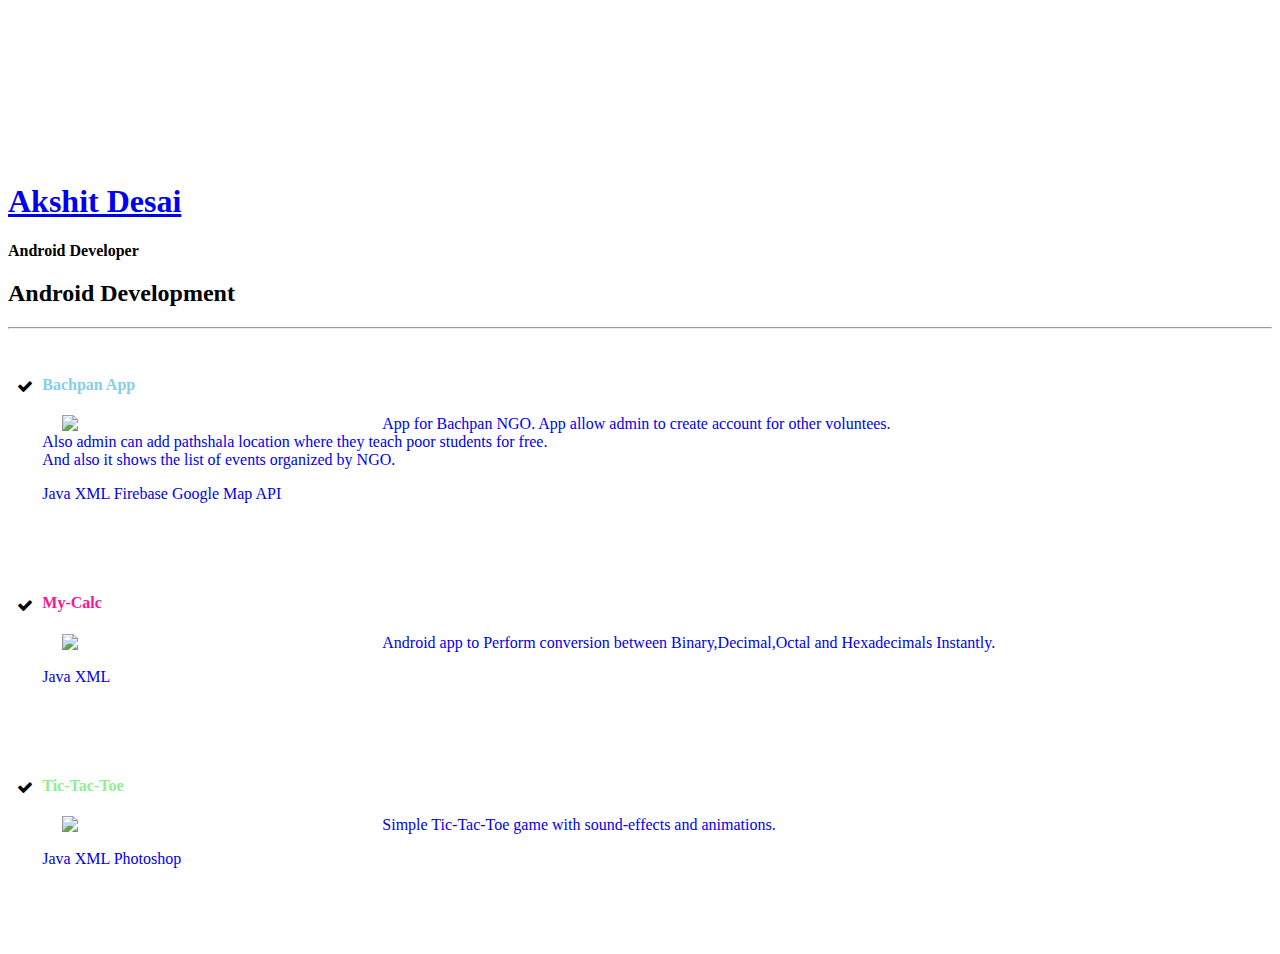
==== android.html @ 112f5870 "Fixed BUG" ====
<!DOCTYPE HTML>
<html>
   <head>
      <meta charset="utf-8">
      <meta http-equiv="X-UA-Compatible" content="IE=edge">
      <title>Akshit Desai - Android Development</title>
      <meta name="viewport" content="width=device-width, initial-scale=1">
      <meta name="description" content="Portfolio webpage of Akshit Desai" />
      <meta name="keywords" content="portfolio,website,personal website,github,projects,computer science and engineering" />
      <meta name="author" content="Akshit Desai" />
      <!--quora icon--> 
      <meta name="viewport" content="width=device-width, initial-scale=1">
      <link rel="stylesheet" href="https://cdnjs.cloudflare.com/ajax/libs/font-awesome/4.7.0/css/font-awesome.min.css">
      <!-- Place favicon.ico and apple-touch-icon.png in the root directory -->
      <link rel="shortcut icon" href="logo.png">
      <link rel="icon" type="image/png" href="kisspng-wechat-avatar-icon-line-v-word-5a715fe8a66dc6.6173848315173795606817.png">
      <link href="https://fonts.googleapis.com/css?family=Quicksand:300,400,500,700" rel="stylesheet">
      <link href="https://fonts.googleapis.com/css?family=Playfair+Display:400,400i,700" rel="stylesheet">
      <!-- Animate.css -->
      <link rel="stylesheet" href="css/animate.css">
      <!-- Icomoon Icon Fonts-->
      <link rel="stylesheet" href="css/icomoon.css">
      <!-- Bootstrap  -->
      <link rel="stylesheet" href="css/bootstrap.css">
      <!-- Flexslider  -->
      <link rel="stylesheet" href="css/flexslider.css">
      <!-- Flaticons  -->
      <link rel="stylesheet" href="fonts/flaticon/font/flaticon.css">
      <!-- Owl Carousel -->
      <link rel="stylesheet" href="css/owl.carousel.min.css">
      <link rel="stylesheet" href="css/owl.theme.default.min.css">
      <!-- Theme style  -->
      <link rel="stylesheet" href="css/style.css">
      <!-- Modernizr JS -->
      <script src="js/modernizr-2.6.2.min.js"></script>
   </head>
   <body>
       <canvas id="canvas"></canvas>
      <div id="colorlib-page">
         <div class="container-wrap">
            <a href="#" class="js-colorlib-nav-toggle colorlib-nav-toggle" data-toggle="collapse" data-target="#navbar" aria-expanded="false" aria-controls="navbar"><i></i></a> 
            <aside id="colorlib-aside" role="complementary" class="border js-fullheight">
               <div class="text-center">
                  <div class="author-img" style="background-image: url(images/IMG_AD4.jpg);"></div>
                  <h1 id="colorlib-logo"><a href="https://codestromer.github.io">Akshit Desai</a></h1>
                  <p><strong>Android Developer</strong></p>
               </div>
            </aside>
            <div id="colorlib-main">
               <section class="colorlib-about" data-section="about">
                  <div class="colorlib-narrow-content">
                     <div class="row">
                        <div class="col-md-12">
                           <div class="row row-bottom-padded-sm animate-box" data-animate-effect="fadeInLeft">
                              <div class="col-md-12">
                                 <div class="about-desc">
                                    <h2>Android Development</h2>
                                    <hr>
                                     <div class="col-md-12">
                        <article class="timeline-entry animate-box" data-animate-effect="fadeInRight">
                          <br>
                          <ul class="fa-ul mb-0">
                            <!-- <article class="timeline-entry animate-box" data-animate-effect="fadeInRight"> -->
                            <li>
                              <i class="fa-li fa fa-check"></i>
                              <div
                                onmouseover="document.querySelector('#colorlib-main > section.colorlib-skills > div > div > div:nth-child(3) > article > ul > li:nth-child(1) > div > a > div:nth-child(1)').style.backgroundColor='#78C2AD'"
                                onmouseout="document.querySelector('#colorlib-main > section.colorlib-skills > div > div > div:nth-child(3) > article > ul > li:nth-child(1) > div > a > div:nth-child(1)').style.backgroundColor=''">
                                <a href="https://github.com/codestromer/Bachpan-App" target="_blank" style="text-decoration:none;">
                                  <div>
                                    <h4 class="mb-3"><strong style="color:skyblue">Bachpan App</strong></h4>
                                  </div>
                                  <div
                                    class="resume-item d-flex flex-column flex-md-row justify-content-between mb-3">
                                    <div id="divMain">
                                      <div id='left-div' class="resume-content">
                                        <img style='float:left; margin:0 20px;' width='300px;' class='img-fluid'
                                          src='images/Bachpan.jpg'>
                                      </div>
                                      <div id='right-div' class='resume-content'>
                                        <div class="subheading mb-0">
                                          <p>
                                            App for Bachpan NGO. App allow admin to create account for other voluntees.<br>
                                            Also admin can add pathshala location where they teach poor students for free.<br>
                                            And also it shows the list of events organized by NGO.
                                          </p>
                                        </div>
                                        <div class="mb-0">
                                          <span class='badge badge-secondary'>Java</span>
                                          <span class='badge badge-secondary'>XML</span>
                                          <span class='badge badge-secondary'>Firebase</span>
                                          <span class='badge badge-secondary'>Google Map API</span>
                                        </div>
                                        <br>
                                        <iframe src="https://ghbtns.com/github-btn.html?user=codestromer&repo=Bachpan-App&type=watch&count=true&size=small&v=2" frameborder="0" scrolling="0" width="100px" height="30px"></iframe>
                                        <iframe src="https://ghbtns.com/github-btn.html?user=codestromer&repo=Bachpan-App&type=star&count=true&size=small" frameborder="0" scrolling="0" width="100px" height="30px"></iframe>
                                        <iframe src="https://ghbtns.com/github-btn.html?user=codestromer&repo=Bachpan-App&type=fork&count=true&size=small" frameborder="0" scrolling="0" width="100px" height="30px"></iframe>
                                      </div>
                                    </div>
                                  </div>
                                </a>
                              </div>
                            </li>
                            <br>


                            <li>
                              <i class="fa-li fa fa-check"></i>
                              <div
                                onmouseover="document.querySelector('#colorlib-main > section.colorlib-skills > div > div > div:nth-child(3) > article > ul > li:nth-child(1) > div > a > div:nth-child(1)').style.backgroundColor='#78C2AD'"
                                onmouseout="document.querySelector('#colorlib-main > section.colorlib-skills > div > div > div:nth-child(3) > article > ul > li:nth-child(1) > div > a > div:nth-child(1)').style.backgroundColor=''">
                                <a href="https://github.com/codestromer/MyCalc" target="_blank" style="text-decoration:none;">
                                  <div>
                                    <h4 class="mb-3"><strong style="color:deeppink">My-Calc</strong></h4>
                                  </div>
                                  <div
                                    class="resume-item d-flex flex-column flex-md-row justify-content-between mb-3">
                                    <div id="divMain">
                                      <div id='left-div' class="resume-content">
                                        <img style='float:left; margin:0 20px;' width='300px;' class='img-fluid'
                                          src='images/MyCalc.png'>
                                      </div>
                                      <div id='right-div' class='resume-content'>
                                        <div class="subheading mb-0">
                                          <p>
                                            Android app to Perform conversion between Binary,Decimal,Octal and Hexadecimals Instantly.
                                          </p>
                                        </div>
                                        <div class="mb-0">
                                          <span class='badge badge-secondary'>Java</span>
                                          <span class='badge badge-secondary'>XML</span>
                                        </div>
                                        <br>
                                        <iframe src="https://ghbtns.com/github-btn.html?user=codestromer&repo=MyCalc&type=watch&count=true&size=small&v=2" frameborder="0" scrolling="0" width="100px" height="30px"></iframe>
                                        <iframe src="https://ghbtns.com/github-btn.html?user=codestromer&repo=MyCalc&type=star&count=true&size=small" frameborder="0" scrolling="0" width="100px" height="30px"></iframe>
                                        <iframe src="https://ghbtns.com/github-btn.html?user=codestromer&repo=MyCalc&type=fork&count=true&size=small" frameborder="0" scrolling="0" width="100px" height="30px"></iframe>
                                      </div>
                                    </div>
                                  </div>
                                </a>
                              </div>
                            </li>
                            <br>

                            <!-- </article>
                              <article class="timeline-entry animate-box" data-animate-effect="fadeInRight"> -->
                            <li>
                              <i class="fa-li fa fa-check"></i>
                              <div
                                onmouseover="document.querySelector('#colorlib-main > section.colorlib-skills > div > div > div:nth-child(3) > article > ul > li:nth-child(3) > div > a > div:nth-child(1)').style.backgroundColor='#78C2AD'"
                                onmouseout="document.querySelector('#colorlib-main > section.colorlib-skills > div > div > div:nth-child(3) > article > ul > li:nth-child(3) > div > a > div:nth-child(1)').style.backgroundColor=''">
                                <a href="https://github.com/codestromer/Tic-Tac-Toe" target="_blank" style="text-decoration:none;">
                                  <div>
                                    <h4 class="mb-3"><strong style="color:lightgreen">Tic-Tac-Toe</strong></h4>
                                  </div>
                                  <div
                                    class="resume-item d-flex flex-column flex-md-row justify-content-between mb-3">
                                    <div id="divMain">
                                      <div id='left-div' class="resume-content">
                                        <img style='float:left; margin:0 20px;' width='300px;' class='img-fluid'
                                          src='images/ttt.jpg'>
                                      </div>
                                      <div id='right-div' class='resume-content'>
                                        <div class="subheading mb-0">
                                          <p>Simple Tic-Tac-Toe game with sound-effects and animations.</p>
                                        </div>
                                        <div class="mb-0">
                                          <span class='badge badge-secondary'>Java</span>
                                          <span class='badge badge-secondary'>XML</span>
                                          <span class='badge badge-secondary'>Photoshop</span>
                                        </div>
                                        <br>
                                        <iframe src="https://ghbtns.com/github-btn.html?user=codestromer&repo=Tic-Tac-Toe&type=watch&count=true&size=small&v=2" frameborder="0" scrolling="0" width="100px" height="30px"></iframe>
                                        <iframe src="https://ghbtns.com/github-btn.html?user=codestromer&repo=Tic-Tac-Toe&type=star&count=true&size=small" frameborder="0" scrolling="0" width="100px" height="30px"></iframe>
                                        <iframe src="https://ghbtns.com/github-btn.html?user=codestromer&repo=Tic-Tac-Toe&type=fork&count=true&size=small" frameborder="0" scrolling="0" width="100px" height="30px"></iframe>
                                      </div>
                                    </div>
                                  </div>
                                </a>
                              </div>
                            </li>
                            <br>
                          </ul>
                        </article>
                      </div>
                                 </div>
                              </div>
                           </div>
                        </div>
                     </div>
                  </div>
               </section>
            </div>
            <!-- jQuery -->
            <script src="js/jquery.min.js"></script>
            <!-- jQuery Easing -->
            <script src="js/jquery.easing.1.3.js"></script>
            <!-- Bootstrap -->
            <script src="js/bootstrap.min.js"></script>
            <!-- Waypoints -->
            <script src="js/jquery.waypoints.min.js"></script>
            <!-- Flexslider -->
            <script src="js/jquery.flexslider-min.js"></script>
            <!-- Owl carousel -->
            <script src="js/owl.carousel.min.js"></script>
            <!-- Counters -->
            <script src="js/jquery.countTo.js"></script>
            <!-- MAIN JS -->
            <script src="js/main.js"></script>
             <!--canvas js-->
           <script src="js/canvas.js"></script>
         </div>
      </div>
   </body>
</html>
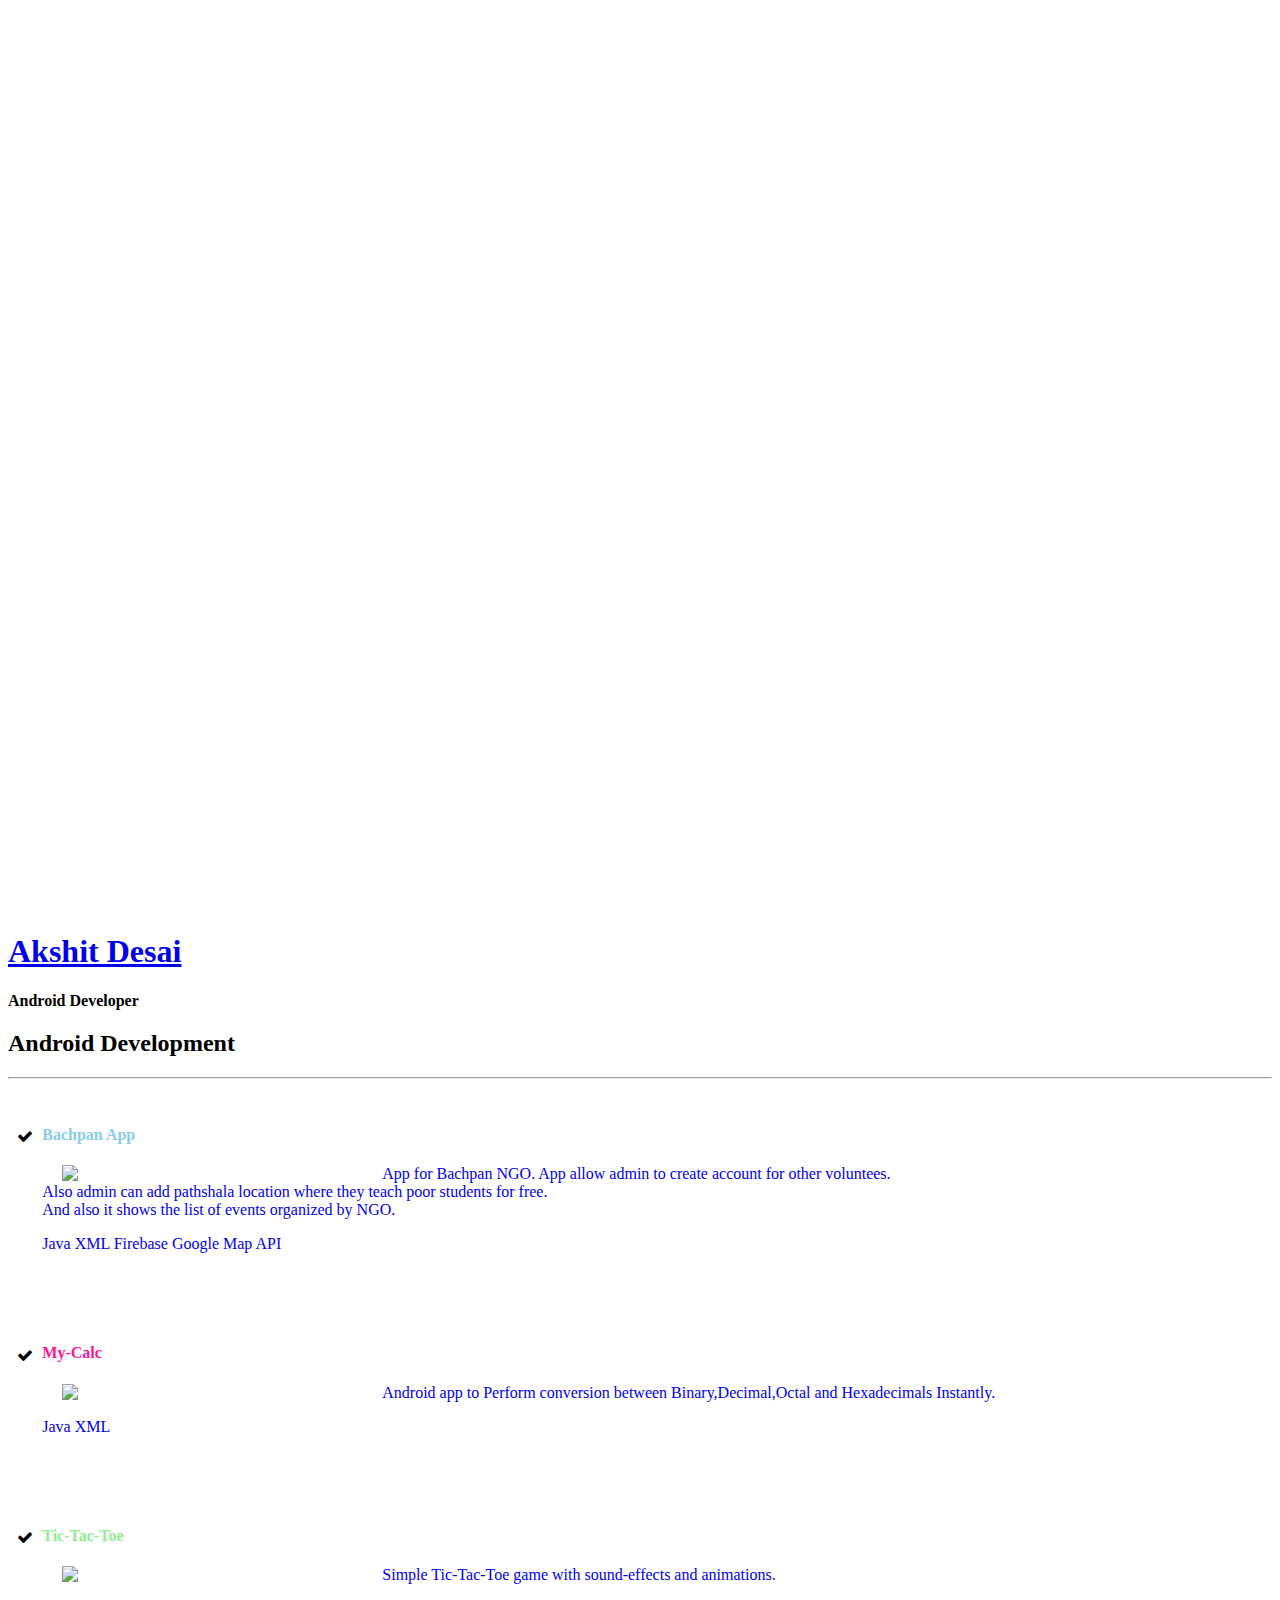
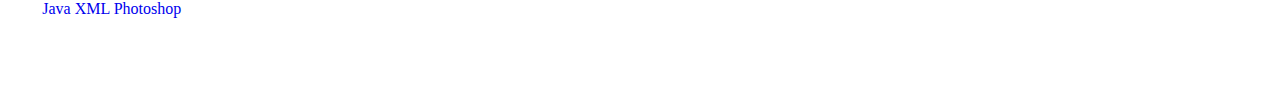
==== commit 3782f609: "Corrected Spells and added IMG" ====
--- a/android.html
+++ b/android.html
@@ -41,7 +41,7 @@
             <a href="#" class="js-colorlib-nav-toggle colorlib-nav-toggle" data-toggle="collapse" data-target="#navbar" aria-expanded="false" aria-controls="navbar"><i></i></a> 
             <aside id="colorlib-aside" role="complementary" class="border js-fullheight">
                <div class="text-center">
-                  <div class="author-img" style="background-image: url(images/IMG_AD4.jpg);"></div>
+                  <div class="author-img" style="background-image: url(images/IMG_AD.jpeg);"></div>
                   <h1 id="colorlib-logo"><a href="https://codestromer.github.io">Akshit Desai</a></h1>
                   <p><strong>Android Developer</strong></p>
                </div>
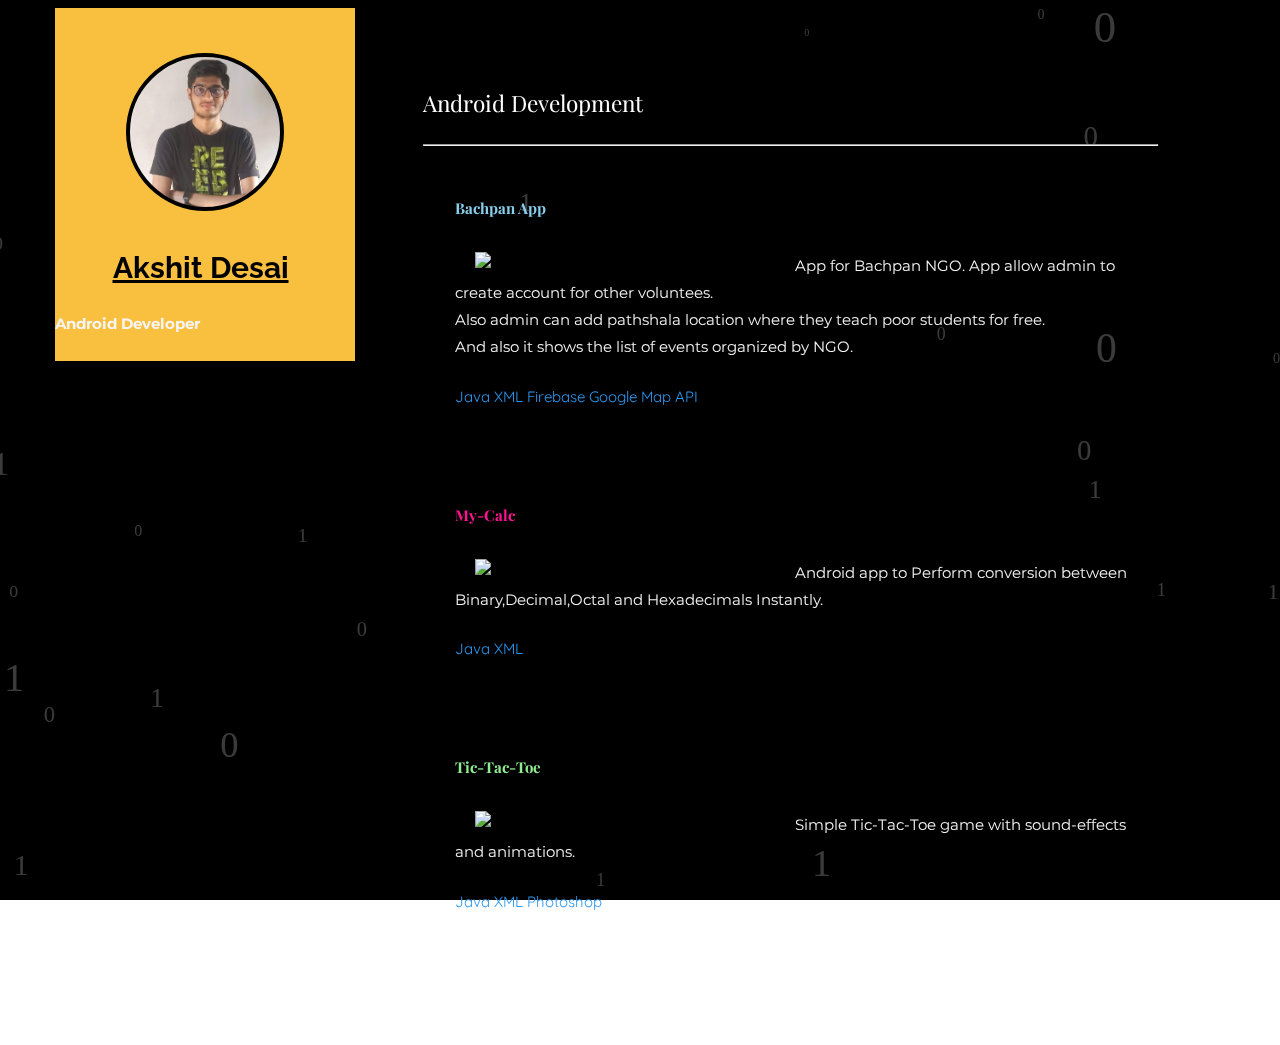
==== commit b2e96cb2: "[ADD|IMP] added and improved data" ====
--- a/android.html
+++ b/android.html
@@ -16,6 +16,8 @@
       <link rel="icon" type="image/png" href="kisspng-wechat-avatar-icon-line-v-word-5a715fe8a66dc6.6173848315173795606817.png">
       <link href="https://fonts.googleapis.com/css?family=Quicksand:300,400,500,700" rel="stylesheet">
       <link href="https://fonts.googleapis.com/css?family=Playfair+Display:400,400i,700" rel="stylesheet">
+      <link href="https://fonts.googleapis.com/css?family=Montserrat|Open+Sans|Raleway&display=swap" rel="stylesheet">
+      <link href="https://fonts.googleapis.com/css?family=Montserrat&display=swap" rel="stylesheet">
       <!-- Animate.css -->
       <link rel="stylesheet" href="css/animate.css">
       <!-- Icomoon Icon Fonts-->
@@ -41,7 +43,7 @@
             <a href="#" class="js-colorlib-nav-toggle colorlib-nav-toggle" data-toggle="collapse" data-target="#navbar" aria-expanded="false" aria-controls="navbar"><i></i></a> 
             <aside id="colorlib-aside" role="complementary" class="border js-fullheight">
                <div class="text-center">
-                  <div class="author-img" style="background-image: url(images/IMG_AD.jpeg);"></div>
+                  <div class="author-img" style="background-image: url(images/IMG_AD2.jpg);"></div>
                   <h1 id="colorlib-logo"><a href="https://codestromer.github.io">Akshit Desai</a></h1>
                   <p><strong>Android Developer</strong></p>
                </div>
--- a/css/style.css
+++ b/css/style.css
@@ -0,0 +1,1621 @@
+@font-face {
+  font-family: 'icomoon';
+  src: url("../fonts/icomoon/icomoon.eot?srf3rx");
+  src: url("../fonts/icomoon/icomoon.eot?srf3rx#iefix") format("embedded-opentype"), url("../fonts/icomoon/icomoon.ttf?srf3rx") format("truetype"), url("../fonts/icomoon/icomoon.woff?srf3rx") format("woff"), url("../fonts/icomoon/icomoon.svg?srf3rx#icomoon") format("svg");
+  font-weight: normal;
+  font-style: normal; }
+
+/* =======================================================
+*
+* 	Template Style 
+*	Edit this section
+*
+* ======================================================= */
+body {
+  font-family: "Quicksand", Arial, sans-serif;
+  font-weight: 400;
+  font-size: 15px;
+  line-height: 1.8;
+  color: rgba(0, 0, 0, 0.7); }
+  @media screen and (max-width: 992px) {
+    body {
+      font-size: 16px; } 
+      h2{
+          text-align: center;
+      }
+canvas {
+  background: #000;
+  position: fixed;
+  top: 0;
+  left: 0;
+}}
+canvas {
+  background: #000;
+  position: fixed;
+  top: 0;
+  left: 0;
+}
+
+a {
+  color: #2c98f0;
+  -webkit-transition: 0.5s;
+  -o-transition: 0.5s;
+  transition: 0.5s; }
+  a:hover, a:active, a:focus {
+    color: #2c98f0;
+    outline: none;
+    text-decoration: none !important; }
+
+p {
+  margin-bottom: 1.5em;
+    color: whitesmoke;
+    font-family: 'Montserrat', sans-serif;
+}
+x{
+    margin-bottom: 1.5em;
+    background-color:darkkhaki;
+    color: black;
+    backface-visibility: visible;
+}
+
+h1, h4, h5, h6 {
+  color: #fff;
+  font-family: "Playfair Display", Georgia, serif;
+  font-weight: 400;
+  margin: 0 0 30px 0; }
+
+h2{
+    color: #fff;
+  font-family: "Playfair Display", Georgia, serif;
+  font-weight: 200;
+  margin: 0 0 20px 0;
+}
+h3{
+    color: #fff;
+  font-family: "Playfair Display", Georgia, serif;
+  font-weight: 200;
+  margin: 0 0 30px 0;
+}
+
+figure {
+  margin-bottom: 2.5em;
+  float: left;
+  width: 100%; }
+  figure figcaption {
+    font-size: 16px;
+    width: 80%;
+    margin: 20px auto 0px auto;
+    color: #b3b3b3;
+    font-style: italic;
+    font-family: "Quicksand", Arial, sans-serif; }
+    @media screen and (max-width: 480px) {
+      figure figcaption {
+        width: 100%; } }
+
+::-webkit-selection {
+  color: #fff;
+  background: #2c98f0; }
+
+::-moz-selection {
+  color: #fff;
+  background: #2c98f0; }
+
+::selection {
+  color: #fff;
+  background: #2c98f0; }
+
+#colorlib-page {
+  width: 100%;
+  overflow: hidden;
+  position: relative; }
+
+#colorlib-aside {
+  padding-top: 3em;
+  padding-bottom: 1px;
+  float:left;
+  width: 300px;
+  position: fixed;
+  z-index: 1001;
+    background-color: #f9bf3f;
+  -webkit-transition: 0.5s;
+  -o-transition: 0.5s;
+  transition: 0.5s; }
+  @media screen and (max-width: 768px) {
+    #colorlib-aside {
+      width: 300px;
+      -moz-transform: translateX(-300px);
+      -webkit-transform: translateX(-300px);
+      -ms-transform: translateX(-300px);
+      -o-transform: translateX(-300px);
+      transform: translateX(-300px);
+      padding-top: 4em;
+	  background-color: #f9bf3f;
+        height: auto;
+      } }
+  #colorlib-aside .author-img {
+    width: 150px;
+    height: 150px;
+    margin: 0 auto;
+    margin-bottom: 30px;
+    -webkit-border-radius: 50%;
+    -moz-border-radius: 50%;
+    -ms-border-radius: 50%;
+    border-radius: 50%;
+    border: 4px solid black;}
+#colorlib-aside h1{
+    color: #000;
+  font-family: 'Raleway', sans-serif;
+}
+  #colorlib-aside .position {
+    display: block;
+    margin-bottom: 2em;
+    font-size: 12px;
+    text-transform: uppercase; }
+  #colorlib-aside #colorlib-logo {
+    text-align: right;
+    font-weight: 700;
+    font-size: 30px;
+    margin-bottom: .5em;
+    display: block;
+    width: 100%; }
+    #colorlib-aside #colorlib-logo a {
+      display: block;
+      text-align: center;
+      color: #000;
+      padding-right: .3em;}
+  #colorlib-aside #colorlib-main-menu {
+    display: block;
+    width: 100%; }
+    #colorlib-aside #colorlib-main-menu .collapse {
+      display: block !important; }
+    #colorlib-aside #colorlib-main-menu ul {
+      text-align: center;
+      margin: 0;
+      padding: 0; }
+      @media screen and (max-width: 768px) {
+        #colorlib-aside #colorlib-main-menu ul {
+          margin: 0 0 2em 0; } }
+      #colorlib-aside #colorlib-main-menu ul li {
+        margin: 0 0 10px 0;
+        padding: 0;
+        list-style: none;
+        font-size: 12px;
+        font-weight: 500;
+        text-transform: uppercase;
+        letter-spacing: 1px; }
+        #colorlib-aside #colorlib-main-menu ul li a {
+          color: rgba(0, 0, 0, 0.7);
+          text-decoration: none;
+          position: relative;
+          padding: 10px 0;
+          font-family: "Quicksand", Arial, sans-serif;
+          -webkit-transition: 0.3s;
+          -o-transition: 0.3s;
+          transition: 0.3s; }
+          #colorlib-aside #colorlib-main-menu ul li a:after {
+            content: "";
+            position: absolute;
+            height: 1px;
+            bottom: 7px;
+            left: 0;
+            right: 0;
+            background-color: #2c98f0;
+            visibility: hidden;
+            -webkit-transform: scaleX(0);
+            -moz-transform: scaleX(0);
+            -ms-transform: scaleX(0);
+            -o-transform: scaleX(0);
+            transform: scaleX(0);
+            -webkit-transition: all 0.3s cubic-bezier(0.175, 0.885, 0.32, 1.275);
+            -moz-transition: all 0.3s cubic-bezier(0.175, 0.885, 0.32, 1.275);
+            -ms-transition: all 0.3s cubic-bezier(0.175, 0.885, 0.32, 1.275);
+            -o-transition: all 0.3s cubic-bezier(0.175, 0.885, 0.32, 1.275);
+            transition: all 0.3s cubic-bezier(0.175, 0.885, 0.32, 1.275); }
+          #colorlib-aside #colorlib-main-menu ul li a:hover {
+            text-decoration: none;
+            color: black; }
+            #colorlib-aside #colorlib-main-menu ul li a:hover:after {
+              visibility: visible;
+              -webkit-transform: scaleX(1);
+              -moz-transform: scaleX(1);
+              -ms-transform: scaleX(1);
+              -o-transform: scaleX(1);
+              transform: scaleX(1); }
+        #colorlib-aside #colorlib-main-menu ul li.active a {
+          color: #2c98f0; }
+          #colorlib-aside #colorlib-main-menu ul li.active a:after {
+            visibility: visible;
+            -webkit-transform: scaleX(1);
+            -moz-transform: scaleX(1);
+            -ms-transform: scaleX(1);
+            -o-transform: scaleX(1);
+            transform: scaleX(1); }
+  #colorlib-aside .colorlib-footer {
+    font-size: 20px;
+    text-align: center;
+    font-weight: 400;
+    color: rgba(0, 0, 0, 0.5);
+    padding: 0 20px;
+    width: 100%;}
+    @media screen and (max-width: 768px) {
+      #colorlib-aside .colorlib-footer {
+        position: fixed;
+        height: auto;} }
+    #colorlib-aside .colorlib-footer span {
+      display: block;}
+    #colorlib-aside .colorlib-footer ul {
+      padding: 0 20px;
+      margin: 0 0 10px 0; }
+      #colorlib-aside .colorlib-footer ul li {
+        padding: 0 20px;
+        margin: 0 0 10px 0;
+        display: inline;
+        list-style: none; }
+#colorlib-aside .colorlib-footer h3 {
+    font-family:inherit;
+          padding: 4px; }
+#colorlib-aside .colorlib-footer h3 a
+{
+    color: #FF722C;
+    font-size: 18px;
+}
+#rcorners2 {
+    border-radius: 15px;
+  background: black;
+  padding: 20px; 
+  width: 50%;
+  height: 40px; 
+}
+        #colorlib-aside .colorlib-footer ul li a {
+          color: rgba(255, 255, 255, 0.3);
+          padding: 4px; }
+          #colorlib-aside .colorlib-footer ul li a:hover, #colorlib-aside .colorlib-footer ul li a:active, #colorlib-aside .colorlib-footer ul li a:focus {
+            text-decoration: none;
+            outline: none;
+            color: black; }
+
+.container-wrap {
+  max-width: 1170px;
+  margin: 0 auto; }
+
+#colorlib-main {
+  width: calc(100% - 300px);
+  float: right;
+  -webkit-transition: 0.5s;
+  -o-transition: 0.5s;
+  transition: 0.5s; }
+  @media screen and (max-width: 768px) {
+    #colorlib-main {
+      width: 100%;
+      padding: 0 1em; } }
+
+#colorlib-hero {
+  min-height: 500px;
+  background: #fff url(../images/loader.gif) no-repeat center center;
+  width: 100%;
+  float: left;
+  margin-bottom: 10em;
+  clear: both; }
+  #colorlib-hero .flexslider {
+    border: none;
+    z-index: 1;
+    margin-bottom: 0; }
+    #colorlib-hero .flexslider .slides {
+      position: relative;
+      overflow: visible; }
+      #colorlib-hero .flexslider .slides li {
+        background-repeat: no-repeat;
+        background-size: cover;
+        background-position: bottom center;
+        min-height: 400px;
+        position: relative; }
+    #colorlib-hero .flexslider .flex-control-nav {
+      bottom: 20px;
+      z-index: 1000;
+      left: 20px;
+      float: left;
+      width: auto; }
+      @media screen and (max-width: 768px) {
+        #colorlib-hero .flexslider .flex-control-nav {
+          right: 20px;
+          top: 100px; } }
+      #colorlib-hero .flexslider .flex-control-nav li {
+        display: block;
+        margin-bottom: 10px; }
+        #colorlib-hero .flexslider .flex-control-nav li a {
+          background: rgba(0, 0, 0, 0.5);
+          -webkit-box-shadow: none;
+          box-shadow: none;
+          width: 12px;
+          height: 12px;
+          cursor: pointer; }
+          #colorlib-hero .flexslider .flex-control-nav li a.flex-active {
+            cursor: pointer;
+            background: transparent;
+            border: 2px solid #2c98f0; }
+    #colorlib-hero .flexslider .flex-direction-nav {
+      display: none; }
+    #colorlib-hero .flexslider .slider-text {
+      display: table;
+      opacity: 0;
+      min-height: 500px;
+      z-index: 9; }
+      #colorlib-hero .flexslider .slider-text > .slider-text-inner {
+        display: table-cell;
+        vertical-align: middle;
+        min-height: 700px;
+        padding: 2.5em;
+        position: relative; }
+        @media screen and (max-width: 768px) {
+          #colorlib-hero .flexslider .slider-text > .slider-text-inner {
+            text-align: center; } }
+        #colorlib-hero .flexslider .slider-text > .slider-text-inner h1, #colorlib-hero .flexslider .slider-text > .slider-text-inner h2 {
+          margin: 0;
+          padding: 0;
+          color: black;
+          font-family: "Playfair Display", Georgia, serif; }
+        #colorlib-hero .flexslider .slider-text > .slider-text-inner h1 {
+          margin-bottom: 20px;
+          font-size: 60px;
+          line-height: 1.3;
+          font-weight: 700; }
+          @media screen and (max-width: 768px) {
+            #colorlib-hero .flexslider .slider-text > .slider-text-inner h1 {
+              font-size: 28px; } }
+        #colorlib-hero .flexslider .slider-text > .slider-text-inner h2 {
+          font-size: 10px;
+          line-height: 1.5;
+          margin-bottom: 30px;
+          font-weight: 300;
+          font-family: "Quicksand", Arial, sans-serif; }
+          #colorlib-hero .flexslider .slider-text > .slider-text-inner h2 a {
+            color: rgba(44, 152, 240, 0.8);
+            border-bottom: 1px solid rgba(44, 152, 240, 0.7); }
+        #colorlib-hero .flexslider .slider-text > .slider-text-inner .heading-section {
+          font-size: 50px; }
+          @media screen and (max-width: 768px) {
+            #colorlib-hero .flexslider .slider-text > .slider-text-inner .heading-section {
+              font-size: 30px; } }
+        #colorlib-hero .flexslider .slider-text > .slider-text-inner s
+.colorlib-lead {
+          font-size: 20px;
+          color: #fff; }
+        #colorlib-hero .flexslider .slider-text > .slider-text-inner p {
+          margin-bottom: 0; }
+        #colorlib-hero .flexslider .slider-text > .slider-text-inner .btn {
+          font-size: 12px;
+          text-transform: uppercase;
+          letter-spacing: 2px;
+          color: #000;
+          padding: 10px 15px !important;
+          border: none;
+          font-weight: 400; }
+          #colorlib-hero .flexslider .slider-text > .slider-text-inner .btn.btn-learn {
+            color: #000;
+            border: 1px solid #000;
+            background: transparent !important; }
+            #colorlib-hero .flexslider .slider-text > .slider-text-inner .btn.btn-learn:hover {
+              background: transparent !important;
+              border: 1px solid #000 !important; }
+          @media screen and (max-width: 768px) {
+            #colorlib-hero .flexslider .slider-text > .slider-text-inner .btn {
+              width: 100%; } }
+
+body.offcanvas {
+  overflow-x: hidden; }
+  body.offcanvas #colorlib-aside {
+    -moz-transform: translateX(0);
+    -webkit-transform: translateX(0);
+    -ms-transform: translateX(0);
+    -o-transform: translateX(0);
+    transform: translateX(0);
+    width: 300px;
+    background-color: #f9bf3f;
+    z-index: 999;
+    position: fixed; }
+  body.offcanvas #colorlib-main, body.offcanvas .colorlib-nav-toggle {
+    top: 0;
+    -moz-transform: translateX(300px);
+    -webkit-transform: translateX(300px);
+    -ms-transform: translateX(300px);
+    -o-transform: translateX(300px);
+    transform: translateX(300px); }
+
+.colorlib-narrow-content {
+  padding: 0 4.5em; }
+  @media screen and (max-width: 878px) {
+    .colorlib-narrow-content {
+        width: 100%;
+      padding: 0 1em; } }
+
+.no-gutters {
+  margin: 0;
+  padding: 0; }
+
+.colorlib-experience,
+.colorlib-skills,
+.colorlib-education,
+.colorlib-blog,
+.colorlib-work,
+.colorlib-about,
+.colorlib-installation,
+.colorlib-services,
+.colorlib-footer,
+.colorlib-contact{
+  padding-top: 5em;
+  padding-bottom: 0em;
+  clear: both;
+  width: 100%;
+  display: block; }
+  @media screen and (max-width: 768px) {
+    .colorlib-experience,
+    .colorlib-skills,
+    .colorlib-education,
+    .colorlib-blog,
+    .colorlib-work,
+    .colorlib-about,
+    .colorlib-installation,
+    .colorlib-services,
+      .colorlib-contact{
+      padding-top: 2em;
+      padding-bottom: 0em; } }
+
+
+#colorlib-footer2 {
+    background: black;
+    width: 100%;
+    padding-bottom: 3em;
+    padding-top: 2em;
+    padding-right: 2em;
+    
+}
+#colorlib-footer2 .h2{
+    color: red;
+    text-align: center;
+}
+
+.author-img {
+  background-size: cover;
+  background-position: center center;
+  background-repeat: no-repeat;
+  position: relative; }
+
+.colorlib-heading {
+  font-size: 18px;
+  margin-bottom: 2em;
+  font-weight: 700;
+  text-transform: uppercase;
+  letter-spacing: 5px;
+  line-height: 1.8;
+  position: relative; }
+  .colorlib-heading span {
+    display: block; }
+  @media screen and (max-width: 768px) {
+    .colorlib-heading {
+      margin-bottom: 2em; } }
+
+.heading-meta {
+  margin-bottom: 15px;
+  display: block;
+  font-size: 10px;
+  text-transform: uppercase;
+  color: #999999;
+  font-weight: 500;
+  letter-spacing: 5px; }
+
+.about-img {
+  width: 100%;
+  height: 600px;
+  margin-bottom: 10px;
+margin-left: 10px;}
+
+.about-desc h3 {
+  font-size: 18px;
+  text-transform: uppercase;
+  letter-spacing: 5px;
+  font-weight: 500; }
+
+.about-desc h1 {
+  font-size: 38px;
+  font-weight: 400;
+font-family: "Montserrat", Georgia, serif;}
+
+.hire {
+  padding: 2em;
+  background: #f9bf3f; }
+  .hire h2 {
+    line-height: 1.5; }
+  .hire .btn-hire {
+    color: #000;
+    text-transform: uppercase;
+    letter-spacing: 1px;
+    bordeR: 1px solid #000;
+    padding: 2px 10px; }
+
+.fancy-collapse-panel .panel-default > .panel-heading {
+  padding: 0; }
+
+<!-----projectcss------------>
+#projects {
+  padding: 50px 15px;
+  border-bottom: 1px solid #dcd9d9;
+  text-align: center
+}
+
+#projects h2 {
+  color: #374054;
+  margin-bottom: 50px
+}
+
+.project {
+  position: relative;
+  max-width: 900px;
+  margin: 0 auto 30px auto;
+  overflow: hidden;
+  background: #fff;
+  border-radius: 4px
+}
+
+.project-image {
+  float: left
+}
+
+.project-info {
+  position: absolute;
+  top: 50%;
+  transform: translateY(-50%);
+  margin-left: 300px;
+  padding: 15px
+}
+
+.project-info h3 {
+  font-size: 1.5em;
+  font-weight: 300;
+  color: #374054;
+  margin: 0 0 15px 0
+}
+
+.project-info p {
+  color: #74808a;
+  margin: 0 0 15px 0;
+  font-size: 0.9em
+}
+
+.no-image .project-info {
+  position: relative;
+  margin: 0;
+  padding: 30px 15px;
+  transform: none
+}
+
+#more-projects {
+  display: none
+}
+
+
+.panel-heading a {
+  padding: 20px 25px;
+  display: block;
+  width: 100%;
+  font-weight: 500;
+  font-size: 14px;
+  letter-spacing: 1px;
+  text-transform: uppercase;
+  font-family: "Quicksand", Arial, sans-serif;
+  background-color: #2c98f0;
+  color: #fff;
+  position: relative;
+  -webkit-box-shadow: none !important;
+  -moz-box-shadow: none !important;
+  -ms-box-shadow: none !important;
+  -o-box-shadow: none !important;
+  box-shadow: none !important; }
+
+.panel {
+  -webkit-box-shadow: none !important;
+  -moz-box-shadow: none !important;
+  -ms-box-shadow: none !important;
+  -o-box-shadow: none !important;
+  box-shadow: none !important;
+  border: none; }
+
+.panel-heading a:after {
+  font-family: "icomoon";
+  content: "\e115";
+  position: absolute;
+  right: 20px;
+  font-size: 14px;
+  font-weight: 400;
+  top: 50%;
+  line-height: 1;
+  margin-top: -7px; }
+
+.panel-heading a.collapsed:after {
+  content: "\e114"; }
+
+.panel-heading a.collapsed {
+  background: #f2f3f7;
+  border: 1px solid #e6e6e6 !important;
+  color: #333333; }
+
+.panel-body {
+  padding: 1.5em;
+  margin-top: 5px;
+  border: 1px solid #e6e6e6 !important; }
+
+.timeline-centered {
+  position: relative;
+  margin-bottom: 30px; }
+
+.timeline-centered:before, .timeline-centered:after {
+  content: " ";
+  display: table; }
+
+.timeline-centered:after {
+  clear: both; }
+
+.timeline-centered:before, .timeline-centered:after {
+  content: " ";
+  display: table; }
+
+.timeline-centered:after {
+  clear: both; }
+
+.timeline-centered:before {
+  content: '';
+  position: absolute;
+  display: block;
+  width: 4px;
+  background: #f9bf3f;
+  top: 20px;
+  bottom: 20px;
+  margin-left: 29px; }
+
+.timeline-centered .timeline-entry {
+  position: relative;
+  margin-top: 5px;
+  margin-left: 30px;
+  margin-bottom: 10px;
+  clear: both; }
+
+.timeline-centered .timeline-entry .timeline-entry-inner {
+  position: relative;
+  margin-left: -20px; }
+
+.timeline-centered .timeline-entry .timeline-entry-inner .timeline-icon {
+  display: block;
+  width: 40px;
+  height: 40px;
+  background: #2c98f0;
+  -webkit-border-radius: 50%;
+  -moz-border-radius: 50%;
+  -ms-border-radius: 50%;
+  border-radius: 50%;
+  text-align: center;
+  -moz-box-shadow: 0 0 0 5px #f2f3f7;
+  -webkit-box-shadow: 0 0 0 5px #f2f3f7;
+  box-shadow: 0 0 0 5px #f2f3f7;
+  line-height: 37px;
+  float: left; }
+  .timeline-centered .timeline-entry .timeline-entry-inner .timeline-icon i {
+    color: #fff; }
+  .timeline-centered .timeline-entry .timeline-entry-inner .timeline-icon.color-2 {
+    background: #ec5453; }
+  .timeline-centered .timeline-entry .timeline-entry-inner .timeline-icon.color-3 {
+    background: #f9bf3f; }
+  .timeline-centered .timeline-entry .timeline-entry-inner .timeline-icon.color-4 {
+    background: #a84cb8; }
+  .timeline-centered .timeline-entry .timeline-entry-inner .timeline-icon.color-5 {
+    background: #2fa499; }
+  .timeline-centered .timeline-entry .timeline-entry-inner .timeline-icon.color-6 {
+    background: #ffdd00; }
+  .timeline-centered .timeline-entry .timeline-entry-inner .timeline-icon.color-7 {
+    background: #3c3c3c; }
+  .timeline-centered .timeline-entry .timeline-entry-inner .timeline-icon.color-8 {
+    background: #fbf304; }
+  .timeline-centered .timeline-entry .timeline-entry-inner .timeline-icon.color-none {
+    background: #fff;
+    width: 20px;
+    height: 20px;
+    margin-left: 10px; }
+
+.timeline-centered .timeline-entry .timeline-entry-inner .timeline-label {
+  position: relative;
+  background: #f9bf3f;
+  padding: 1.5em;
+  margin-left: 60px;
+  -webkit-background-clip: padding-box;
+  -moz-background-clip: padding;
+  background-clip: padding-box; }
+
+.timeline-centered .timeline-entry .timeline-entry-inner .timeline-label:after {
+  content: '';
+  display: block;
+  position: absolute;
+  width: 0;
+  height: 0;
+  border-style: solid;
+  border-width: 9px 9px 9px 0;
+  border-color: transparent #f2f3f7 transparent transparent;
+  left: 0;
+  top: 10px;
+  margin-left: -9px; }
+
+.timeline-centered .timeline-entry .timeline-entry-inner .timeline-label p + p {
+  margin-top: 15px; }
+
+.timeline-centered .timeline-entry .timeline-entry-inner .timeline-label h2 {
+  font-size: 20px;
+  font-family: "Quicksand", Arial, sans-serif;
+  font-weight: 600; }
+
+.timeline-centered .timeline-entry .timeline-entry-inner .timeline-label h2 a {
+  color: #000; }
+
+.timeline-centered .timeline-entry .timeline-entry-inner .timeline-label p {
+  color: #656565; }
+
+.timeline-centered .timeline-entry .timeline-entry-inner .timeline-label h2 span {
+  -webkit-opacity: .4;
+  -moz-opacity: .4;
+  opacity: .4;
+  -ms-filter: alpha(opacity=40);
+  filter: alpha(opacity=40);
+  font-size: 16px; }
+
+.timeline-centered .timeline-entry .timeline-entry-inner .timeline-label p span {
+  -webkit-opacity: .4;
+  -moz-opacity: .4;
+  opacity: .4;
+  -ms-filter: alpha(opacity=40);
+  filter: alpha(opacity=40);
+  font-size: 15px; }
+
+.services {
+  margin-bottom: 30px;
+  padding: 1.5em;
+  -webkit-box-shadow: 0px 0px 56px -8px rgba(255, 255, 255, 0.2);
+  -moz-box-shadow: 0px 0px 56px -8px rgba(255, 255, 255, 0.2);
+  -ms-box-shadow: 0px 0px 56px -8px rgba(255, 255, 255, 0.2);
+  -o-box-shadow: 0px 0px 56px -8px rgba(255, 255, 255, 0.2);
+  box-shadow: 0px 0px 56px -8px rgba(255, 255, 255, 0.2);
+  border-bottom: 2px solid #2c98f0; }
+  .services .icon2 {
+    display: block;
+    margin-bottom: 20px; }
+    .services .icon2 i {
+      font-size: 30px;
+      color: #2c98f0; }
+  .services h3 {
+    font-family: "Quicksand", Arial, sans-serif;
+    font-size: 16px;
+    font-weight: 500; }
+  .services.color-2 {
+    border-bottom: 2px solid #ec5453; }
+    .services.color-2 .icon2 i {
+      color: #ec5453; }
+  .services.color-3 {
+    border-bottom: 2px solid #f9bf3f; }
+    .services.color-3 .icon2 i {
+      color: #f9bf3f; }
+  .services.color-4 {
+    border-bottom: 2px solid #a84cb8; }
+    .services.color-4 .icon2 i {
+      color: #a84cb8; }
+  .services.color-5  {
+    border-bottom: 2px solid #2fa499; }
+
+  .services.color-5 .icon2 i {
+    color: #2fa499; }
+  .services.color-6 {
+    border-bottom: 2px solid #4054b2; }
+.services.color-6 .icon2 i {
+    color: #4054b2; }
+
+.services {
+  margin-bottom: 80px;
+  position: relative;
+  z-index: 0; }
+  @media screen and (max-width: 768px) {
+    .services {
+      margin-bottom: 4em; } }
+  .services .icon {
+    position: absolute;
+    top: -20px;
+    left: 0;
+    right: 0;
+    width: 100px;
+    height: 50px;
+    display: table;
+    margin: 0 auto;
+    background: #2c98f0; }
+    .services .icon:before, .services .icon:after {
+      position: absolute;
+      left: 0;
+      right: 0;
+      content: ''; }
+    .services .icon:before {
+      top: -30px;
+      width: 0;
+      height: 0;
+      border-style: solid;
+      border-width: 0 50px 30px 50px;
+      border-color: transparent transparent #2c98f0 transparent; }
+    .services .icon:after {
+      bottom: -30px;
+      width: 0;
+      height: 0;
+      border-style: solid;
+      border-width: 30px 50px 0 50px;
+      border-color: #2c98f0 transparent transparent transparent; }
+    .services .icon i {
+      font-size: 30px;
+      color: #fff;
+      z-index: 1;
+      display: table-cell;
+      vertical-align: middle; }
+  .services .desc {
+    margin-top: 60px; }
+    .services .desc h3 {
+      font-size: 16px;
+      font-weight: 700;
+      text-transform: uppercase; }
+  .services.color-2 .icon {
+    background: #ec5453; }
+    .services.color-2 .icon:before {
+      border-color: transparent transparent #ec5453 transparent; }
+    .services.color-2 .icon:after {
+      border-color: #ec5453 transparent transparent transparent; }
+  .services.color-3 .icon {
+    background: #f9bf3f; }
+    .services.color-3 .icon:before {
+      border-color: transparent transparent #f9bf3f transparent; }
+    .services.color-3 .icon:after {
+      border-color: #f9bf3f transparent transparent transparent; }
+  .services.color-4 .icon {
+    background: #a84cb8; }
+    .services.color-4 .icon:before {
+      border-color: transparent transparent #a84cb8 transparent; }
+    .services.color-4 .icon:after {
+      border-color: #a84cb8 transparent transparent transparent; }
+  .services.color-5 .icon {
+    background: #2fa499; }
+    .services.color-5 .icon:before {
+      border-color: transparent transparent #2fa499 transparent; }
+    .services.color-5 .icon:after {
+      border-color: #2fa499 transparent transparent transparent; }
+  .services.color-6 .icon {
+    background: #4054b2; }
+    .services.color-6 .icon:before {
+      border-color: transparent transparent #4054b2 transparent; }
+    .services.color-6 .icon:after {
+      border-color: #4054b2 transparent transparent transparent; }
+
+.progress-wrap h3 {
+  font-size: 16px;
+  font-family: "Quicksand", Arial, sans-serif;
+  margin-bottom: 10px; }
+
+.progress {
+  height: 6px;
+  -webkit-box-shadow: none;
+  box-shadow: none;
+  background: #f2f3f7;
+  overflow: visible; }
+
+.progress-bar {
+  background: #2c98f0;
+  -webkit-box-shadow: none;
+  box-shadow: none;
+  font-size: 12px;
+  line-height: 1.2;
+  color: #000;
+  font-weight: 600;
+  text-align: right;
+  position: relative;
+  overflow: visible;
+  -webkit-border-radius: 8px;
+  -moz-border-radius: 8px;
+  -ms-border-radius: 8px;
+  border-radius: 8px; }
+  .progress-bar:after {
+    position: absolute;
+    top: -2px;
+    right: 0;
+    width: 10px;
+    height: 10px;
+    content: '';
+    background: #2c98f0;
+    -webkit-border-radius: 50%;
+    -moz-border-radius: 50%;
+    -ms-border-radius: 50%;
+    border-radius: 50%; }
+  .progress-bar span {
+    position: absolute;
+    top: -22px;
+    right: -32px; }
+  .progress-bar.color-1 {
+    background: #2c98f0; }
+    .progress-bar.color-1:after {
+      background: #2c98f0; }
+    .progress-bar.color-1 span {
+      color: #2c98f0; }
+  .progress-bar.color-2 {
+    background: #ec5453; }
+    .progress-bar.color-2:after {
+      background: #ec5453; }
+    .progress-bar.color-2 span {
+      color: #ec5453;
+padding-top: 2px;}
+
+
+  .progress-bar.color-3 {
+    background: #f9bf3f; }
+    .progress-bar.color-3:after {
+      background: #f9bf3f; }
+    .progress-bar.color-3 span {
+      color: #f9bf3f; }
+  .progress-bar.color-4 {
+    background: #a84cb8; }
+    .progress-bar.color-4:after {
+      background: #a84cb8; }
+    .progress-bar.color-4 span {
+      color: #a84cb8; }
+  .progress-bar.color-5 {
+    background: #2fa499; }
+    .progress-bar.color-5:after {
+      background: #2fa499; }
+    .progress-bar.color-5 span {
+      color: #2fa499; }
+  .progress-bar.color-6 {
+    background: #4054b2; }
+    .progress-bar.color-6:after {
+      background: #4054b2; }
+    .progress-bar.color-6 span {
+      color: #4054b2; }
+.progress-bar.color-7 {
+    background: #ec5453; }
+    .progress-bar.color-7:after {
+      background: #ec5453; }
+    .progress-bar.color-7 span {
+      color: #ec5453; }
+  .progress-bar.color-8 {
+    background: #f9bf3f; }
+    .progress-bar.color-8:after {
+      background: #f9bf3f; }
+    .progress-bar.color-8 span {
+      color: #f9bf3f; }
+  .progress-bar.color-9 {
+    background: #a84cb8; }
+    .progress-bar.color-9:after {
+      background: #a84cb8; }
+    .progress-bar.color-9 span {
+      color: #a84cb8; }
+.progress-wrap h3{
+	padding-bottom: 14px;
+}
+.colorlib-feature {
+  text-align: left;
+  width: 100%;
+  float: left;
+  margin-bottom: 20px;
+  position: relative; }
+  .colorlib-feature .colorlib-icon {
+    position: absolute;
+    top: 0;
+    left: 0;
+    width: 50px;
+    height: 50px;
+    display:table;
+    text-align: center;
+    background: #f2f3f7;
+    -webkit-border-radius: 2px;
+    -moz-border-radius: 2px;
+    -ms-border-radius: 2px;
+    border-radius: 2px; }
+    .colorlib-feature .colorlib-icon i {
+      display: table-cell;
+      vertical-align: middle;
+      color: #2c98f0;
+      font-size: 20px;
+      height: 50px; }
+      @media screen and (max-width: 1200px) {
+        .colorlib-feature .colorlib-icon i {
+          font-size: 20px; } }
+  .colorlib-feature .colorlib-text {
+    padding-left: 60px;
+    width: 100%; }
+    .colorlib-feature .colorlib-text h2, .colorlib-feature .colorlib-text h3 {
+      margin: 0;
+      padding: 0; }
+    .colorlib-feature .colorlib-text h3 {
+      font-weight: 500;
+      margin-bottom: 20px;
+      color: rgba(0, 0, 0, 0.7);
+      font-size: 14px;
+      letter-spacing: 3px;
+      text-transform: uppercase; }
+  .colorlib-feature.colorlib-feature-sm .colorlib-text {
+    margin-top: 10px; }
+  .colorlib-feature.colorlib-feature-sm .colorlib-icon i {
+    color: #2c98f0;
+    font-size: 20px; }
+    @media screen and (max-width: 1200px) {
+      .colorlib-feature.colorlib-feature-sm .colorlib-icon i {
+        font-size: 28px; } }
+
+.blog-entry {
+  width: 100%;
+  float: left;
+  background: #fff;
+  margin-bottom: 2em; }
+  @media screen and (max-width: 768px) {
+    .blog-entry {
+      margin-bottom: 3em; } }
+  .blog-entry .blog-img {
+    width: 100%;
+    float: left;
+    overflow: hidden;
+    position: relative;
+    z-index: 1;
+    margin-bottom: 25px; }
+    .blog-entry .blog-img img {
+      position: relative;
+      max-width: 100%;
+      -webkit-transform: scale(1);
+      -moz-transform: scale(1);
+      -ms-transform: scale(1);
+      -o-transform: scale(1);
+      transform: scale(1);
+      -webkit-transition: 0.3s;
+      -o-transition: 0.3s;
+      transition: 0.3s; }
+  .blog-entry .desc h3 {
+    font-size: 16px;
+    margin-bottom: 25px;
+    line-height: auto;
+    font-weight: 500;
+    letter-spacing: 0.5px;
+    font-family: "Quicksand", Arial, sans-serif; }
+    .blog-entry .desc h3 a {
+      color: #000;
+      text-decoration: none; }
+  .blog-entry .desc span {
+    display: block;
+    margin-bottom: 20px;
+    font-size: 12px;
+    color: rgba(0, 0, 0, 0.4) !important;
+    text-transform: uppercase;
+    letter-spacing: 1px;
+    font-weight: 400; }
+    .blog-entry .desc span small i {
+      color: #999999; }
+  .blog-entry .desc .lead {
+    font-size: 12px;
+    text-transform: uppercase;
+    letter-spacing: 2px;
+    color: #000; }
+  .blog-entry:hover .blog-img img {
+    -webkit-transform: scale(1.1);
+    -moz-transform: scale(1.1);
+    -ms-transform: scale(1.1);
+    -o-transform: scale(1.1);
+    transform: scale(1.1); }
+
+.work-menu span {
+  margin-left: 10px; }
+  .work-menu span:first-child {
+    margin-left: 0; }
+  .work-menu span a {
+    color: #000; }
+    .work-menu span a.active {
+      color: #2c98f0; }
+
+.project {
+  background-size: cover;
+  background-position: center center;
+  background-repeat: no-repeat;
+  position: relative;
+  height: 300px;
+  width: 100%;
+  display: block;
+  margin-bottom: 30px; }
+  .project .desc {
+    position: absolute;
+    top: 0;
+    bottom: 0;
+    left: 0;
+    right: 0;
+    background: #2c98f0;
+    opacity: 0;
+    -webkit-transition: 0.3s;
+    -o-transition: 0.3s;
+    transition: 0.3s; }
+    .project .desc .con {
+      padding: 20px;
+      display: block;
+      position: relative;
+      height: 300px; }
+      .project .desc .con .icon {
+        position: absolute;
+        bottom: 20px;
+        left: 20px;
+        right: 20px; }
+        .project .desc .con .icon span {
+          display: inline;
+          padding-right: 5px; }
+          .project .desc .con .icon span a {
+            color: #333333;
+            padding: 5px;
+            background: rgba(255, 255, 255, 0.5);
+            -webkit-border-radius: 4px;
+            -moz-border-radius: 4px;
+            -ms-border-radius: 4px;
+            border-radius: 4px; }
+        .project .desc .con .icon i {
+          font-size: 16px;
+          color: #333333; }
+    .project .desc h3 {
+      font-family: "Quicksand", Arial, sans-serif;
+      font-size: 16px;
+      font-weight: 500;
+      text-transform: uppercase;
+      letter-spacing: 1px;
+      -webkit-transition: -webkit-transform 0.3s, opacity 0.3s;
+      -webkit-transition: opacity 0.3s, -webkit-transform 0.3s;
+      transition: opacity 0.3s, -webkit-transform 0.3s;
+      -o-transition: transform 0.3s, opacity 0.3s;
+      transition: transform 0.3s, opacity 0.3s;
+      transition: transform 0.3s, opacity 0.3s, -webkit-transform 0.3s;
+      -webkit-transform: translate3d(0, -15px, 0);
+      transform: translate3d(0, -15px, 0);
+      margin-bottom: 15px; }
+      .project .desc h3 a {
+        color: #fff; }
+    .project .desc span {
+      display: block;
+      color: rgba(255, 255, 255, 0.7);
+      font-size: 13px;
+      -webkit-transition: -webkit-transform 0.3s, opacity 0.3s;
+      -webkit-transition: opacity 0.3s, -webkit-transform 0.3s;
+      transition: opacity 0.3s, -webkit-transform 0.3s;
+      -o-transition: transform 0.3s, opacity 0.3s;
+      transition: transform 0.3s, opacity 0.3s;
+      transition: transform 0.3s, opacity 0.3s, -webkit-transform 0.3s;
+      -webkit-transform: translate3d(0, 15px, 0);
+      transform: translate3d(0, 15px, 0); }
+      .project .desc span a {
+        color: #000; }
+    @media screen and (max-width: 768px) {
+      .project .desc {
+        opacity: 1;
+        background: rgba(0, 0, 0, 0.4); }
+        .project .desc h3 {
+          font-style: 28px;
+          -webkit-transform: translate3d(0, 0, 0);
+          transform: translate3d(0, 0, 0);
+          color: #000; }
+        .project .desc span {
+          -webkit-transform: translate3d(0, 0, 0);
+          transform: translate3d(0, 0, 0); } }
+  .project:hover .desc {
+    opacity: 1; }
+    .project:hover .desc h3 {
+      -webkit-transform: translate3d(0, 0, 0);
+      transform: translate3d(0, 0, 0); }
+    .project:hover .desc span {
+      -webkit-transform: translate3d(0, 0, 0);
+      transform: translate3d(0, 0, 0); }
+
+.btn-load-more {
+  width: 100%; }
+
+#colorlib-counter {
+  position: relative;
+  clear: both;
+  margin-bottom: 5em; }
+
+.colorlib-counters {
+  padding: 3em 0;
+  background-size: cover;
+  background-attachment: fixed;
+  background-position: center;
+align-items: stretch;}
+  .colorlib-counters .overlay {
+    z-index: 0;
+    position: absolute;
+    bottom: 0;
+    top: 0;
+    left: 0;
+    right: 0;
+    background: rgba(0, 0, 0, 0.4); }
+  .colorlib-counters .icon {
+    width: 100px;
+    height: 100px;
+    display: table;
+    margin: 0 auto;
+    margin-bottom: 20px; }
+    .colorlib-counters .icon i {
+      display: table-cell;
+      vertical-align: middle;
+      width: 100px;
+      height: 100px;
+      font-size: 50px;
+      color: #2c98f0;
+      background: #fff;
+      -webkit-border-radius: 50%;
+      -moz-border-radius: 50%;
+      -ms-border-radius: 50%;
+      border-radius: 50%; }
+  .colorlib-counters .counter-wrap {
+    border: 1px solid red !important; }
+  .colorlib-counters .colorlib-counter {
+    font-size: 40px;
+    display: block;
+    color: white;
+    font-family: "Quicksand", Arial, sans-serif;
+    width: 100%;
+    font-weight: 700;
+    margin-bottom: .3em; }
+  .colorlib-counters .colorlib-counter-label {
+    color: rgba(255, 255, 255, 0.7);
+    text-transform: uppercase;
+    font-size: 14px;
+    letter-spacing: 5px;
+    margin-bottom: 2em;
+    display: block; }
+
+.colorlib-social {
+  padding: 0;
+  margin: 0;
+  text-align: center; }
+  .colorlib-social li {
+    padding: 0;
+    margin: 0;
+    list-style: none;
+    display: -moz-inline-stack;
+    display: inline-block;
+    zoom: 1;
+    *display: inline; }
+    .colorlib-social li a {
+      font-size: 22px;
+      color: #000;
+      padding: 10px;
+      display: -moz-inline-stack;
+      display: inline-block;
+      zoom: 1;
+      *display: inline;
+      -webkit-border-radius: 7px;
+      -moz-border-radius: 7px;
+      -ms-border-radius: 7px;
+      border-radius: 7px; }
+      @media screen and (max-width: 768px) {
+        .colorlib-social li a {
+          padding: 10px 8px; } }
+      .colorlib-social li a:hover {
+        color: #2c98f0; }
+      .colorlib-social li a:hover, .colorlib-social li a:active, .colorlib-social li a:focus {
+        outline: none;
+        text-decoration: none;
+        color: #2c98f0; }
+
+
+#map {
+  width: 100%;
+  height: 700px; }
+  @media screen and (max-width: 768px) {
+    #map {
+      height: 200px; } }
+
+.colorlib-bg-color {
+  background: #fafafa;
+  position: relative; }
+
+.pagination {
+  padding: 0; }
+  .pagination li {
+    margin: 2px; }
+    .pagination li a {
+      color: #000;
+      background: transparent;
+      color: #000;
+      margin: 2px;
+      -webkit-border-radius: 0;
+      -moz-border-radius: 0;
+      -ms-border-radius: 0;
+      border-radius: 0; }
+      .pagination li a:first-child {
+        -webkit-border-radius: 2px;
+        -moz-border-radius: 2px;
+        -ms-border-radius: 2px;
+        border-radius: 2px; }
+      .pagination li a:hover, .pagination li a:focus {
+        background: #2c98f0;
+        color: #fff;
+        border: 1px solid #2c98f0; }
+      @media screen and (max-width: 768px) {
+        .pagination li a {
+          padding: 7px 15px; } }
+    .pagination li.active a {
+      background: #2c98f0;
+      border: 1px solid #2c98f0 !important; }
+      .pagination li.active a:hover, .pagination li.active a:focus {
+        background: #2c98f0;
+        color: #fff;
+        border: 1px solid #2c98f0 !important; }
+
+.btn {
+  margin-right: 4px;
+  margin-bottom: 4px;
+  font-family: "Quicksand", Arial, sans-serif;
+  font-size: 12px;
+  font-weight: 400;
+  text-transform: uppercase;
+  letter-spacing: 1px;
+  -webkit-border-radius: 2px;
+  -moz-border-radius: 2px;
+  -ms-border-radius: 2px;
+  border-radius: 2px;
+  -webkit-transition: 0.5s;
+  -o-transition: 0.5s;
+  transition: 0.5s;
+  padding: 8px 15px !important; }
+  .btn.btn-sm {
+    padding: 4px 15px !important; }
+  .btn.btn-md {
+    padding: 8px 20px !important; }
+  .btn.btn-lg {
+    padding: 18px 36px !important; }
+  .btn:hover, .btn:active, .btn:focus {
+    -webkit-box-shadow: none !important;
+    box-shadow: none !important;
+    outline: none !important; }
+
+.btn-primary {
+  background: #2c98f0;
+  color: #fff;
+  border: 2px solid #2c98f0; }
+  .btn-primary:hover, .btn-primary:focus, .btn-primary:active {
+    background: #44a4f2 !important;
+    border-color: #44a4f2 !important; }
+  .btn-primary.btn-outline {
+    background: transparent;
+    color: #2c98f0;
+    border: 2px solid #2c98f0; }
+    .btn-primary.btn-outline:hover, .btn-primary.btn-outline:focus, .btn-primary.btn-outline:active {
+      background: #2c98f0;
+      color: #fff; }
+
+.btn-success {
+  background: #5cb85c;
+  color: #fff;
+  border: 2px solid #5cb85c; }
+  .btn-success:hover, .btn-success:focus, .btn-success:active {
+    background: #4cae4c !important;
+    border-color: #4cae4c !important; }
+  .btn-success.btn-outline {
+    background: transparent;
+    color: #5cb85c;
+    border: 2px solid #5cb85c; }
+    .btn-success.btn-outline:hover, .btn-success.btn-outline:focus, .btn-success.btn-outline:active {
+      background: #5cb85c;
+      color: #fff; }
+
+.btn-info {
+  background: #5bc0de;
+  color: #fff;
+  border: 2px solid #5bc0de; }
+  .btn-info:hover, .btn-info:focus, .btn-info:active {
+    background: #46b8da !important;
+    border-color: #46b8da !important; }
+  .btn-info.btn-outline {
+    background: transparent;
+    color: #5bc0de;
+    border: 2px solid #5bc0de; }
+    .btn-info.btn-outline:hover, .btn-info.btn-outline:focus, .btn-info.btn-outline:active {
+      background: #5bc0de;
+      color: #fff; }
+
+.btn-warning {
+  background: #f0ad4e;
+  color: #fff;
+  border: 2px solid #f0ad4e; }
+  .btn-warning:hover, .btn-warning:focus, .btn-warning:active {
+    background: #eea236 !important;
+    border-color: #eea236 !important; }
+  .btn-warning.btn-outline {
+    background: transparent;
+    color: #f0ad4e;
+    border: 2px solid #f0ad4e; }
+    .btn-warning.btn-outline:hover, .btn-warning.btn-outline:focus, .btn-warning.btn-outline:active {
+      background: #f0ad4e;
+      color: #fff; }
+
+.btn-danger {
+  background: #d9534f;
+  color: #fff;
+  border: 2px solid #d9534f; }
+  .btn-danger:hover, .btn-danger:focus, .btn-danger:active {
+    background: #d43f3a !important;
+    border-color: #d43f3a !important; }
+  .btn-danger.btn-outline {
+    background: transparent;
+    color: #d9534f;
+    border: 2px solid #d9534f; }
+    .btn-danger.btn-outline:hover, .btn-danger.btn-outline:focus, .btn-danger.btn-outline:active {
+      background: #d9534f;
+      color: #fff; }
+
+.btn-outline {
+  background: none;
+  border: 2px solid gray;
+  font-size: 16px;
+  -webkit-transition: 0.3s;
+  -o-transition: 0.3s;
+  transition: 0.3s; }
+  .btn-outline:hover, .btn-outline:focus, .btn-outline:active {
+    -webkit-box-shadow: none;
+    box-shadow: none; }
+
+.form-control {
+  -webkit-appearance: none;
+  -moz-appearance: none;
+  appearance: none;
+  -webkit-box-shadow: none;
+  box-shadow: none;
+  background: transparent;
+  border: transparent;
+  background: #f2f3f7;
+  height: 54px;
+  font-size: 16px;
+  font-weight: 400;
+  -webkit-transition: 0.3s;
+  -o-transition: 0.3s;
+  transition: 0.3s;
+  -webkit-border-radius: 0;
+  -moz-border-radius: 0;
+  -ms-border-radius: 0;
+  border-radius: 0; }
+  .form-control:active, .form-control:focus {
+    outline: none;
+    -webkit-box-shadow: none;
+    box-shadow: none;
+    border-color: transparent;
+    background: #f0f0f0; }
+
+#message {
+  height: 130px; }
+
+.colorlib-nav-toggle {
+  cursor: pointer;
+  text-decoration: none; }
+  .colorlib-nav-toggle.active i::before, .colorlib-nav-toggle.active i::after {
+    background: #fff; }
+  .colorlib-nav-toggle.dark.active i::before, .colorlib-nav-toggle.dark.active i::after {
+    background: #ffff; }
+  .colorlib-nav-toggle:hover, .colorlib-nav-toggle:focus, .colorlib-nav-toggle:active {
+    outline: none;
+    border-bottom: none !important; }
+  .colorlib-nav-toggle i {
+    position: relative;
+    display: -moz-inline-stack;
+    display: inline-block;
+    zoom: 1;
+    *display: inline;
+    width: 30px;
+    height: 2px;
+    color: #000;
+    font: bold 14px/.4 Helvetica;
+    text-transform: uppercase;
+    text-indent: -55px;
+    background: #000;
+    -webkit-transition: all .2s ease-out;
+    -o-transition: all .2s ease-out;
+    transition: all .2s ease-out; }
+    .colorlib-nav-toggle i::before, .colorlib-nav-toggle i::after {
+      content: '';
+      width: 30px;
+      height: 2px;
+      background: #fff;
+      position: absolute;
+      left: 0;
+      -webkit-transition: 0.2s;
+      -o-transition: 0.2s;
+      transition: 0.2s; }
+  .colorlib-nav-toggle.dark i {
+    position: relative;
+    color: #000;
+    background: #000;
+    -webkit-transition: all .2s ease-out;
+    -o-transition: all .2s ease-out;
+    transition: all .2s ease-out; }
+    .colorlib-nav-toggle.dark i::before, .colorlib-nav-toggle.dark i::after {
+      background: #000;
+      -webkit-transition: 0.2s;
+      -o-transition: 0.2s;
+      transition: 0.2s; }
+
+.colorlib-nav-toggle i::before {
+  top: -7px; }
+
+.colorlib-nav-toggle i::after {
+  bottom: -7px; }
+
+.colorlib-nav-toggle:hover i::before {
+  top: -10px; }
+
+.colorlib-nav-toggle:hover i::after {
+  bottom: -10px; }
+
+.colorlib-nav-toggle.active i {
+  background: transparent; }
+
+.colorlib-nav-toggle.active i::before {
+  top: 0;
+  -webkit-transform: rotateZ(45deg);
+  -moz-transform: rotateZ(45deg);
+  -ms-transform: rotateZ(45deg);
+  -o-transform: rotateZ(45deg);
+  transform: rotateZ(45deg); }
+
+.colorlib-nav-toggle.active i::after {
+  bottom: 0;
+  -webkit-transform: rotateZ(-45deg);
+  -moz-transform: rotateZ(-45deg);
+  -ms-transform: rotateZ(-45deg);
+  -o-transform: rotateZ(-45deg);
+  transform: rotateZ(-45deg); }
+
+.colorlib-nav-toggle {
+  position: fixed;
+  left: -5px;
+  top: 0px;
+  z-index: 9999;
+  cursor: pointer;
+  opacity: 1;
+  visibility: hidden;
+  padding: 20px;
+  -webkit-transition: 0.5s;
+  -o-transition: 0.5s;
+  transition: 0.5s; }
+  @media screen and (max-width: 768px) {
+    .colorlib-nav-toggle {
+      opacity: 1;
+      visibility: visible; } }
+
+@media screen and (max-width: 480px) {
+  .col-xxs-12 {
+    float: none;
+    width: 100%; } }
+
+.row-bottom-padded-lg {
+  padding-bottom: 7em; }
+  @media screen and (max-width: 768px) {
+    .row-bottom-padded-lg {
+      padding-bottom: 1em; } }
+
+.row-bottom-padded-md {
+  padding-bottom: 3em; }
+  @media screen and (max-width: 768px) {
+    .row-bottom-padded-md {
+      padding-bottom: 1em; } }
+
+.row-bottom-padded-sm {
+  padding-bottom: 1em; }
+  @media screen and (max-width: 768px) {
+    .row-bottom-padded-sm {
+      padding-bottom: 1em; } }
+
+.row-pt-md {
+  padding-top: 3em; }
+
+.col-padding {
+  padding: 10px !important; }
+
+.js .animate-box {
+  opacity: 0; }
+
+
+/* Buy me a coffe button css*/
+.bmc-button img{width: 27px !important;margin-bottom: 0px !important;box-shadow: none !important;border: none !important;vertical-align: middle !important;}.bmc-button{line-height: 36px !important;height:37px !important;text-decoration: none !important;display:inline-flex !important;color:#FFFFFF !important;background-color:#000 !important;border-radius: 3px !important;border: 1px solid transparent !important;padding: 1px 9px !important;font-size: 22px !important;letter-spacing: 0.6px !important;box-shadow: 0px 1px 2px rgba(190, 190, 190, 0.5) !important;-webkit-box-shadow: 0px 1px 2px 2px rgba(190, 190, 190, 0.5) !important;margin: 0 auto !important;font-family:'Cookie', cursive !important;-webkit-box-sizing: border-box !important;box-sizing: border-box !important;-o-transition: 0.3s all linear !important;-webkit-transition: 0.3s all linear !important;-moz-transition: 0.3s all linear !important;-ms-transition: 0.3s all linear !important;transition: 0.3s all linear !important;}.bmc-button:hover, .bmc-button:active, .bmc-button:focus {-webkit-box-shadow: 0px 1px 2px 2px rgba(190, 190, 190, 0.5) !important;text-decoration: none !important;box-shadow: 0px 1px 2px 2px rgba(190, 190, 190, 0.5) !important;opacity: 0.85 !important;color:#FFFFFF !important;}
+
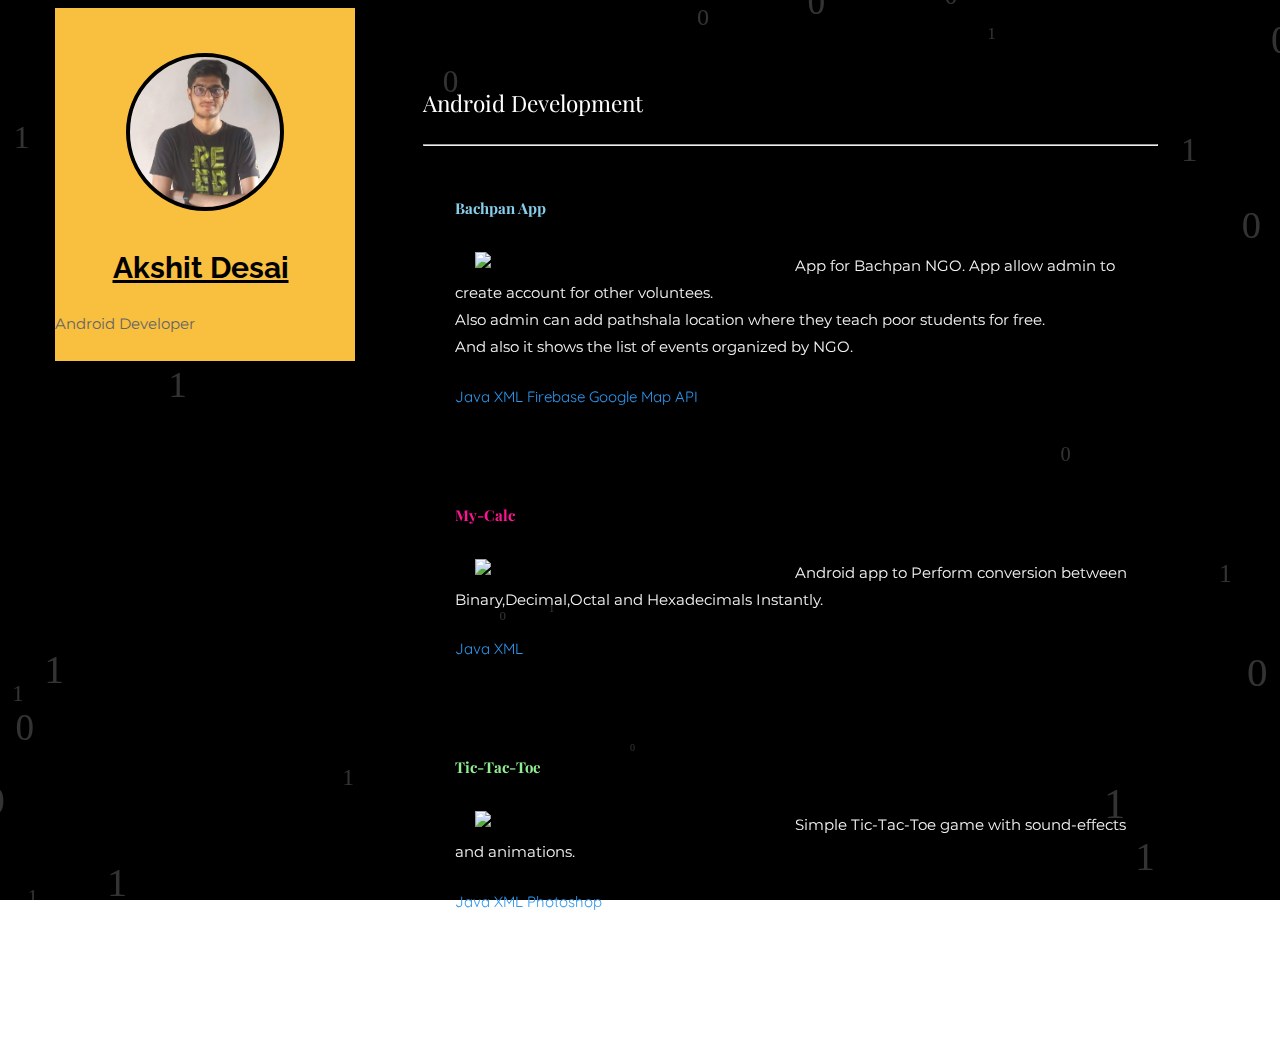
==== commit 7d77cca5: "[IMP] Changed some data" ====
--- a/android.html
+++ b/android.html
@@ -44,8 +44,8 @@
             <aside id="colorlib-aside" role="complementary" class="border js-fullheight">
                <div class="text-center">
                   <div class="author-img" style="background-image: url(images/IMG_AD2.jpg);"></div>
-                  <h1 id="colorlib-logo"><a href="https://codestromer.github.io">Akshit Desai</a></h1>
-                  <p><strong>Android Developer</strong></p>
+                  <h1 id="colorlib-logo"><a href="index.html">Akshit Desai</a></h1>
+                  <p style="color:#656565">Android Developer<p>
                </div>
             </aside>
             <div id="colorlib-main">
--- a/css/style.css
+++ b/css/style.css
@@ -774,11 +774,12 @@
 .services {
   margin-bottom: 30px;
   padding: 1.5em;
-  -webkit-box-shadow: 0px 0px 56px -8px rgba(255, 255, 255, 0.2);
-  -moz-box-shadow: 0px 0px 56px -8px rgba(255, 255, 255, 0.2);
-  -ms-box-shadow: 0px 0px 56px -8px rgba(255, 255, 255, 0.2);
-  -o-box-shadow: 0px 0px 56px -8px rgba(255, 255, 255, 0.2);
-  box-shadow: 0px 0px 56px -8px rgba(255, 255, 255, 0.2);
+  /*-webkit-box-shadow: 0px 0px 56px -8px rgba(255, 255, 255, 0);
+  -moz-box-shadow: 0px 0px 56px -8px rgba(255, 255, 255, 0);
+  -ms-box-shadow: 0px 0px 56px -8px rgba(255, 255, 255, 0);
+  -o-box-shadow: 0px 0px 56px -8px rgba(255, 255, 255, 0);
+  box-shadow: 0px 0px 56px -8px rgba(255, 255, 255, 0);*/
+  background: rgb(0,0,0); 
   border-bottom: 2px solid #2c98f0; }
   .services .icon2 {
     display: block;
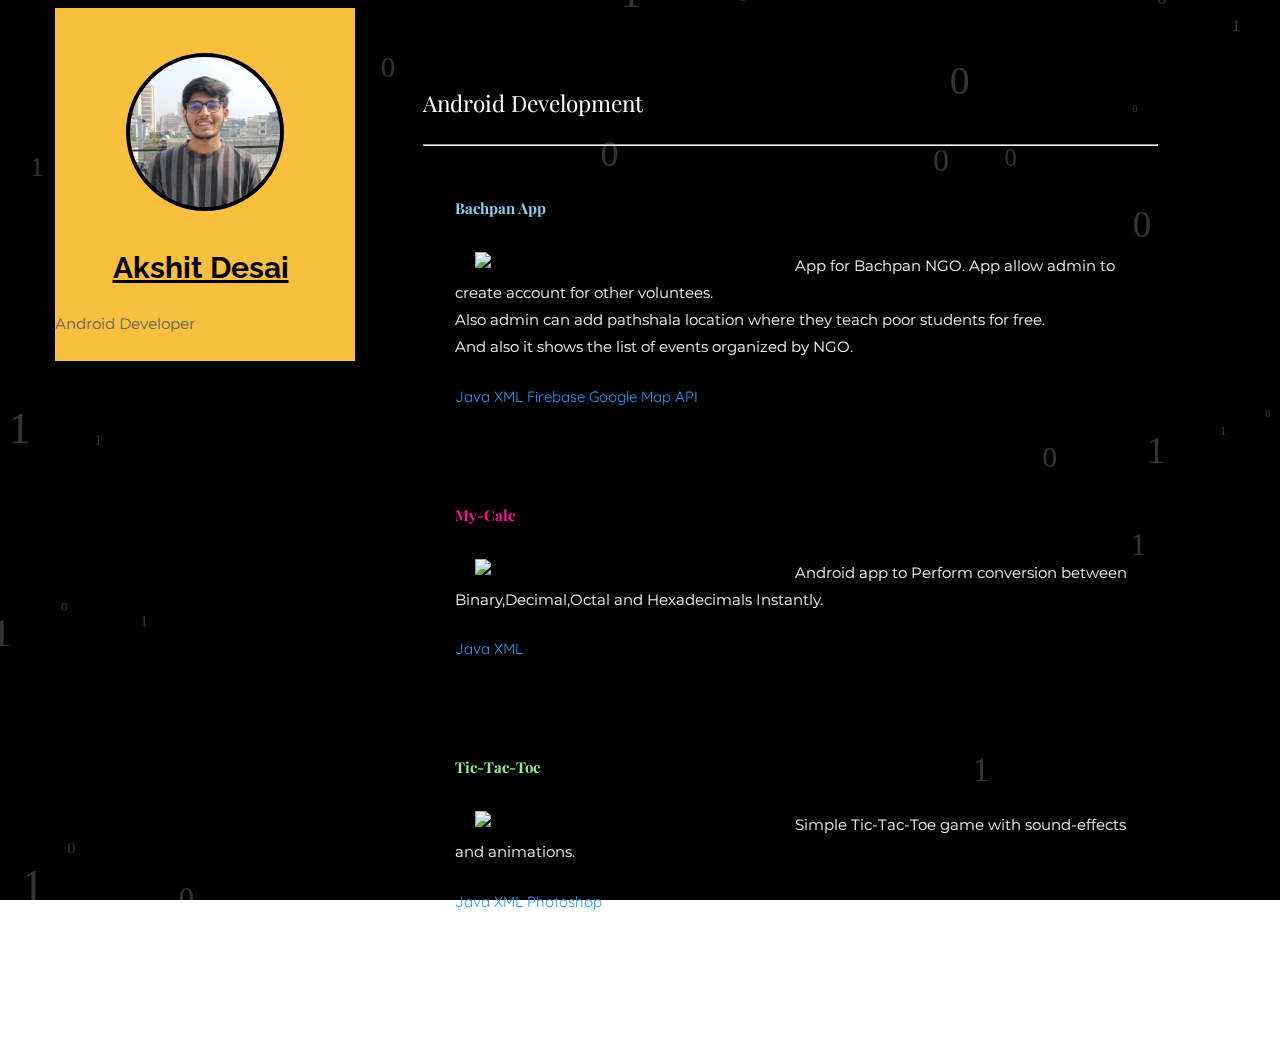
==== commit 57cf6ff0: "[ADD] added new profile pic" ====
--- a/android.html
+++ b/android.html
@@ -43,7 +43,7 @@
             <a href="#" class="js-colorlib-nav-toggle colorlib-nav-toggle" data-toggle="collapse" data-target="#navbar" aria-expanded="false" aria-controls="navbar"><i></i></a> 
             <aside id="colorlib-aside" role="complementary" class="border js-fullheight">
                <div class="text-center">
-                  <div class="author-img" style="background-image: url(images/IMG_AD2.jpg);"></div>
+                  <div class="author-img" style="background-image: url(images/AD.png);"></div>
                   <h1 id="colorlib-logo"><a href="index.html">Akshit Desai</a></h1>
                   <p style="color:#656565">Android Developer<p>
                </div>
@@ -68,7 +68,7 @@
                               <div
                                 onmouseover="document.querySelector('#colorlib-main > section.colorlib-skills > div > div > div:nth-child(3) > article > ul > li:nth-child(1) > div > a > div:nth-child(1)').style.backgroundColor='#78C2AD'"
                                 onmouseout="document.querySelector('#colorlib-main > section.colorlib-skills > div > div > div:nth-child(3) > article > ul > li:nth-child(1) > div > a > div:nth-child(1)').style.backgroundColor=''">
-                                <a href="https://github.com/codestromer/Bachpan-App" target="_blank" style="text-decoration:none;">
+                                <a href="https://github.com/akshitdesai/Bachpan-App" target="_blank" style="text-decoration:none;">
                                   <div>
                                     <h4 class="mb-3"><strong style="color:skyblue">Bachpan App</strong></h4>
                                   </div>
@@ -94,9 +94,9 @@
                                           <span class='badge badge-secondary'>Google Map API</span>
                                         </div>
                                         <br>
-                                        <iframe src="https://ghbtns.com/github-btn.html?user=codestromer&repo=Bachpan-App&type=watch&count=true&size=small&v=2" frameborder="0" scrolling="0" width="100px" height="30px"></iframe>
-                                        <iframe src="https://ghbtns.com/github-btn.html?user=codestromer&repo=Bachpan-App&type=star&count=true&size=small" frameborder="0" scrolling="0" width="100px" height="30px"></iframe>
-                                        <iframe src="https://ghbtns.com/github-btn.html?user=codestromer&repo=Bachpan-App&type=fork&count=true&size=small" frameborder="0" scrolling="0" width="100px" height="30px"></iframe>
+                                        <iframe src="https://ghbtns.com/github-btn.html?user=akshitdesai&repo=Bachpan-App&type=watch&count=true&size=small&v=2" frameborder="0" scrolling="0" width="100px" height="30px"></iframe>
+                                        <iframe src="https://ghbtns.com/github-btn.html?user=akshitdesai&repo=Bachpan-App&type=star&count=true&size=small" frameborder="0" scrolling="0" width="100px" height="30px"></iframe>
+                                        <iframe src="https://ghbtns.com/github-btn.html?user=akshitdesai&repo=Bachpan-App&type=fork&count=true&size=small" frameborder="0" scrolling="0" width="100px" height="30px"></iframe>
                                       </div>
                                     </div>
                                   </div>
@@ -111,7 +111,7 @@
                               <div
                                 onmouseover="document.querySelector('#colorlib-main > section.colorlib-skills > div > div > div:nth-child(3) > article > ul > li:nth-child(1) > div > a > div:nth-child(1)').style.backgroundColor='#78C2AD'"
                                 onmouseout="document.querySelector('#colorlib-main > section.colorlib-skills > div > div > div:nth-child(3) > article > ul > li:nth-child(1) > div > a > div:nth-child(1)').style.backgroundColor=''">
-                                <a href="https://github.com/codestromer/MyCalc" target="_blank" style="text-decoration:none;">
+                                <a href="https://github.com/akshitdesai/MyCalc" target="_blank" style="text-decoration:none;">
                                   <div>
                                     <h4 class="mb-3"><strong style="color:deeppink">My-Calc</strong></h4>
                                   </div>
@@ -133,9 +133,9 @@
                                           <span class='badge badge-secondary'>XML</span>
                                         </div>
                                         <br>
-                                        <iframe src="https://ghbtns.com/github-btn.html?user=codestromer&repo=MyCalc&type=watch&count=true&size=small&v=2" frameborder="0" scrolling="0" width="100px" height="30px"></iframe>
-                                        <iframe src="https://ghbtns.com/github-btn.html?user=codestromer&repo=MyCalc&type=star&count=true&size=small" frameborder="0" scrolling="0" width="100px" height="30px"></iframe>
-                                        <iframe src="https://ghbtns.com/github-btn.html?user=codestromer&repo=MyCalc&type=fork&count=true&size=small" frameborder="0" scrolling="0" width="100px" height="30px"></iframe>
+                                        <iframe src="https://ghbtns.com/github-btn.html?user=akshitdesai&repo=MyCalc&type=watch&count=true&size=small&v=2" frameborder="0" scrolling="0" width="100px" height="30px"></iframe>
+                                        <iframe src="https://ghbtns.com/github-btn.html?user=akshitdesai&repo=MyCalc&type=star&count=true&size=small" frameborder="0" scrolling="0" width="100px" height="30px"></iframe>
+                                        <iframe src="https://ghbtns.com/github-btn.html?user=akshitdesai&repo=MyCalc&type=fork&count=true&size=small" frameborder="0" scrolling="0" width="100px" height="30px"></iframe>
                                       </div>
                                     </div>
                                   </div>
@@ -151,7 +151,7 @@
                               <div
                                 onmouseover="document.querySelector('#colorlib-main > section.colorlib-skills > div > div > div:nth-child(3) > article > ul > li:nth-child(3) > div > a > div:nth-child(1)').style.backgroundColor='#78C2AD'"
                                 onmouseout="document.querySelector('#colorlib-main > section.colorlib-skills > div > div > div:nth-child(3) > article > ul > li:nth-child(3) > div > a > div:nth-child(1)').style.backgroundColor=''">
-                                <a href="https://github.com/codestromer/Tic-Tac-Toe" target="_blank" style="text-decoration:none;">
+                                <a href="https://github.com/akshitdesai/Tic-Tac-Toe" target="_blank" style="text-decoration:none;">
                                   <div>
                                     <h4 class="mb-3"><strong style="color:lightgreen">Tic-Tac-Toe</strong></h4>
                                   </div>
@@ -172,9 +172,9 @@
                                           <span class='badge badge-secondary'>Photoshop</span>
                                         </div>
                                         <br>
-                                        <iframe src="https://ghbtns.com/github-btn.html?user=codestromer&repo=Tic-Tac-Toe&type=watch&count=true&size=small&v=2" frameborder="0" scrolling="0" width="100px" height="30px"></iframe>
-                                        <iframe src="https://ghbtns.com/github-btn.html?user=codestromer&repo=Tic-Tac-Toe&type=star&count=true&size=small" frameborder="0" scrolling="0" width="100px" height="30px"></iframe>
-                                        <iframe src="https://ghbtns.com/github-btn.html?user=codestromer&repo=Tic-Tac-Toe&type=fork&count=true&size=small" frameborder="0" scrolling="0" width="100px" height="30px"></iframe>
+                                        <iframe src="https://ghbtns.com/github-btn.html?user=akshitdesai&repo=Tic-Tac-Toe&type=watch&count=true&size=small&v=2" frameborder="0" scrolling="0" width="100px" height="30px"></iframe>
+                                        <iframe src="https://ghbtns.com/github-btn.html?user=akshitdesai&repo=Tic-Tac-Toe&type=star&count=true&size=small" frameborder="0" scrolling="0" width="100px" height="30px"></iframe>
+                                        <iframe src="https://ghbtns.com/github-btn.html?user=akshitdesai&repo=Tic-Tac-Toe&type=fork&count=true&size=small" frameborder="0" scrolling="0" width="100px" height="30px"></iframe>
                                       </div>
                                     </div>
                                   </div>
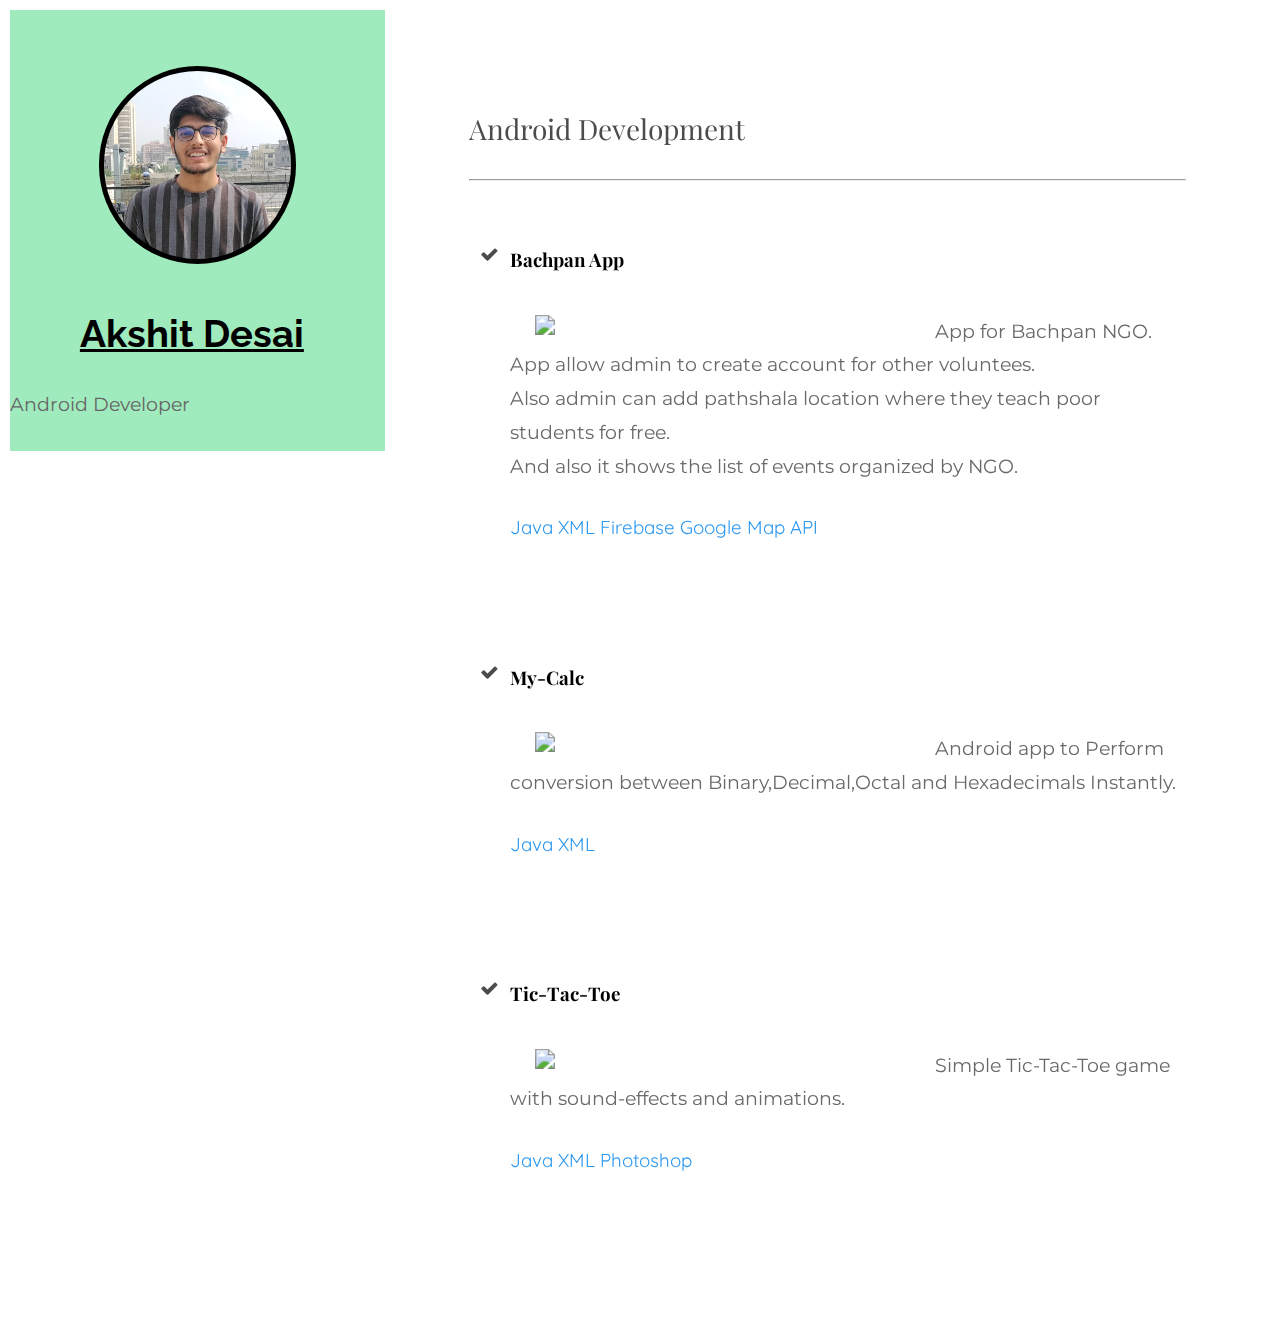
==== commit d6646313: "updated site" ====
--- a/android.html
+++ b/android.html
@@ -70,7 +70,7 @@
                                 onmouseout="document.querySelector('#colorlib-main > section.colorlib-skills > div > div > div:nth-child(3) > article > ul > li:nth-child(1) > div > a > div:nth-child(1)').style.backgroundColor=''">
                                 <a href="https://github.com/akshitdesai/Bachpan-App" target="_blank" style="text-decoration:none;">
                                   <div>
-                                    <h4 class="mb-3"><strong style="color:skyblue">Bachpan App</strong></h4>
+                                    <h4 class="mb-3"><strong style="color:black">Bachpan App</strong></h4>
                                   </div>
                                   <div
                                     class="resume-item d-flex flex-column flex-md-row justify-content-between mb-3">
@@ -81,7 +81,7 @@
                                       </div>
                                       <div id='right-div' class='resume-content'>
                                         <div class="subheading mb-0">
-                                          <p>
+                                          <p style="color:dimgray">
                                             App for Bachpan NGO. App allow admin to create account for other voluntees.<br>
                                             Also admin can add pathshala location where they teach poor students for free.<br>
                                             And also it shows the list of events organized by NGO.
@@ -113,7 +113,7 @@
                                 onmouseout="document.querySelector('#colorlib-main > section.colorlib-skills > div > div > div:nth-child(3) > article > ul > li:nth-child(1) > div > a > div:nth-child(1)').style.backgroundColor=''">
                                 <a href="https://github.com/akshitdesai/MyCalc" target="_blank" style="text-decoration:none;">
                                   <div>
-                                    <h4 class="mb-3"><strong style="color:deeppink">My-Calc</strong></h4>
+                                    <h4 class="mb-3"><strong style="color:black">My-Calc</strong></h4>
                                   </div>
                                   <div
                                     class="resume-item d-flex flex-column flex-md-row justify-content-between mb-3">
@@ -124,7 +124,7 @@
                                       </div>
                                       <div id='right-div' class='resume-content'>
                                         <div class="subheading mb-0">
-                                          <p>
+                                          <p style="color:dimgray">
                                             Android app to Perform conversion between Binary,Decimal,Octal and Hexadecimals Instantly.
                                           </p>
                                         </div>
@@ -153,7 +153,7 @@
                                 onmouseout="document.querySelector('#colorlib-main > section.colorlib-skills > div > div > div:nth-child(3) > article > ul > li:nth-child(3) > div > a > div:nth-child(1)').style.backgroundColor=''">
                                 <a href="https://github.com/akshitdesai/Tic-Tac-Toe" target="_blank" style="text-decoration:none;">
                                   <div>
-                                    <h4 class="mb-3"><strong style="color:lightgreen">Tic-Tac-Toe</strong></h4>
+                                    <h4 class="mb-3"><strong style="color:black">Tic-Tac-Toe</strong></h4>
                                   </div>
                                   <div
                                     class="resume-item d-flex flex-column flex-md-row justify-content-between mb-3">
@@ -164,7 +164,7 @@
                                       </div>
                                       <div id='right-div' class='resume-content'>
                                         <div class="subheading mb-0">
-                                          <p>Simple Tic-Tac-Toe game with sound-effects and animations.</p>
+                                          <p style="color:dimgray">Simple Tic-Tac-Toe game with sound-effects and animations.</p>
                                         </div>
                                         <div class="mb-0">
                                           <span class='badge badge-secondary'>Java</span>
--- a/css/style.css
+++ b/css/style.css
@@ -1,3 +1,6 @@
+html {
+	zoom: 125%;
+}
 @font-face {
   font-family: 'icomoon';
   src: url("../fonts/icomoon/icomoon.eot?srf3rx");
@@ -24,13 +27,11 @@
           text-align: center;
       }
 canvas {
-  background: #000;
   position: fixed;
   top: 0;
   left: 0;
 }}
 canvas {
-  background: #000;
   position: fixed;
   top: 0;
   left: 0;
@@ -48,7 +49,7 @@
 
 p {
   margin-bottom: 1.5em;
-    color: whitesmoke;
+    ;
     font-family: 'Montserrat', sans-serif;
 }
 x{
@@ -59,19 +60,19 @@
 }
 
 h1, h4, h5, h6 {
-  color: #fff;
+  
   font-family: "Playfair Display", Georgia, serif;
   font-weight: 400;
   margin: 0 0 30px 0; }
 
 h2{
-    color: #fff;
+    
   font-family: "Playfair Display", Georgia, serif;
   font-weight: 200;
   margin: 0 0 20px 0;
 }
 h3{
-    color: #fff;
+  color: #000;
   font-family: "Playfair Display", Georgia, serif;
   font-weight: 200;
   margin: 0 0 30px 0;
@@ -93,15 +94,15 @@
         width: 100%; } }
 
 ::-webkit-selection {
-  color: #fff;
+  
   background: #2c98f0; }
 
 ::-moz-selection {
-  color: #fff;
+  
   background: #2c98f0; }
 
 ::selection {
-  color: #fff;
+  
   background: #2c98f0; }
 
 #colorlib-page {
@@ -116,7 +117,7 @@
   width: 300px;
   position: fixed;
   z-index: 1001;
-    background-color: #f9bf3f;
+    background-color: #A0EBBD;
   -webkit-transition: 0.5s;
   -o-transition: 0.5s;
   transition: 0.5s; }
@@ -129,7 +130,7 @@
       -o-transform: translateX(-300px);
       transform: translateX(-300px);
       padding-top: 4em;
-	  background-color: #f9bf3f;
+	  background-color: #A0EBBD;
         height: auto;
       } }
   #colorlib-aside .author-img {
@@ -199,7 +200,7 @@
             bottom: 7px;
             left: 0;
             right: 0;
-            background-color: #2c98f0;
+            background-color: #888888;
             visibility: hidden;
             -webkit-transform: scaleX(0);
             -moz-transform: scaleX(0);
@@ -213,7 +214,7 @@
             transition: all 0.3s cubic-bezier(0.175, 0.885, 0.32, 1.275); }
           #colorlib-aside #colorlib-main-menu ul li a:hover {
             text-decoration: none;
-            color: black; }
+            color: #888888; }
             #colorlib-aside #colorlib-main-menu ul li a:hover:after {
               visibility: visible;
               -webkit-transform: scaleX(1);
@@ -222,7 +223,7 @@
               -o-transform: scaleX(1);
               transform: scaleX(1); }
         #colorlib-aside #colorlib-main-menu ul li.active a {
-          color: #2c98f0; }
+          color: #888888; }
           #colorlib-aside #colorlib-main-menu ul li.active a:after {
             visibility: visible;
             -webkit-transform: scaleX(1);
@@ -379,7 +380,7 @@
         #colorlib-hero .flexslider .slider-text > .slider-text-inner s
 .colorlib-lead {
           font-size: 20px;
-          color: #fff; }
+           }
         #colorlib-hero .flexslider .slider-text > .slider-text-inner p {
           margin-bottom: 0; }
         #colorlib-hero .flexslider .slider-text > .slider-text-inner .btn {
@@ -410,7 +411,7 @@
     -o-transform: translateX(0);
     transform: translateX(0);
     width: 300px;
-    background-color: #f9bf3f;
+    background-color: #A0EBBD;
     z-index: 999;
     position: fixed; }
   body.offcanvas #colorlib-main, body.offcanvas .colorlib-nav-toggle {
@@ -522,7 +523,7 @@
 
 .hire {
   padding: 2em;
-  background: #f9bf3f; }
+  background: #A0EBBD; }
   .hire h2 {
     line-height: 1.5; }
   .hire .btn-hire {
@@ -603,7 +604,7 @@
   text-transform: uppercase;
   font-family: "Quicksand", Arial, sans-serif;
   background-color: #2c98f0;
-  color: #fff;
+  
   position: relative;
   -webkit-box-shadow: none !important;
   -moz-box-shadow: none !important;
@@ -666,7 +667,7 @@
   position: absolute;
   display: block;
   width: 4px;
-  background: #f9bf3f;
+  background: #A0EBBD;
   top: 20px;
   bottom: 20px;
   margin-left: 29px; }
@@ -692,9 +693,9 @@
   -ms-border-radius: 50%;
   border-radius: 50%;
   text-align: center;
-  -moz-box-shadow: 0 0 0 5px #f2f3f7;
-  -webkit-box-shadow: 0 0 0 5px #f2f3f7;
-  box-shadow: 0 0 0 5px #f2f3f7;
+  -moz-box-shadow: 0 0 0 5px #9FE2BF;
+  -webkit-box-shadow: 0 0 0 5px #9FE2BF;
+  box-shadow: 0 0 0 5px #9FE2BF;
   line-height: 37px;
   float: left; }
   .timeline-centered .timeline-entry .timeline-entry-inner .timeline-icon i {
@@ -713,6 +714,8 @@
     background: #3c3c3c; }
   .timeline-centered .timeline-entry .timeline-entry-inner .timeline-icon.color-8 {
     background: #fbf304; }
+  .timeline-centered .timeline-entry .timeline-entry-inner .timeline-icon.color-9 {
+    background: #fff; }
   .timeline-centered .timeline-entry .timeline-entry-inner .timeline-icon.color-none {
     background: #fff;
     width: 20px;
@@ -721,7 +724,7 @@
 
 .timeline-centered .timeline-entry .timeline-entry-inner .timeline-label {
   position: relative;
-  background: #f9bf3f;
+  background: #A0EBBD;
   padding: 1.5em;
   margin-left: 60px;
   -webkit-background-clip: padding-box;
@@ -779,14 +782,14 @@
   -ms-box-shadow: 0px 0px 56px -8px rgba(255, 255, 255, 0);
   -o-box-shadow: 0px 0px 56px -8px rgba(255, 255, 255, 0);
   box-shadow: 0px 0px 56px -8px rgba(255, 255, 255, 0);*/
-  background: rgb(0,0,0); 
-  border-bottom: 2px solid #2c98f0; }
+  background: rgb(160,235,189); 
+  border-bottom: 2px solid #000000; }
   .services .icon2 {
     display: block;
     margin-bottom: 20px; }
     .services .icon2 i {
       font-size: 30px;
-      color: #2c98f0; }
+      color: #000000; }
   .services h3 {
     font-family: "Quicksand", Arial, sans-serif;
     font-size: 16px;
@@ -851,7 +854,7 @@
       border-color: #2c98f0 transparent transparent transparent; }
     .services .icon i {
       font-size: 30px;
-      color: #fff;
+      
       z-index: 1;
       display: table-cell;
       vertical-align: middle; }
@@ -981,17 +984,23 @@
     .progress-bar.color-7 span {
       color: #ec5453; }
   .progress-bar.color-8 {
-    background: #f9bf3f; }
+    background: #A0EBBD; }
     .progress-bar.color-8:after {
-      background: #f9bf3f; }
+      background: #A0EBBD; }
     .progress-bar.color-8 span {
-      color: #f9bf3f; }
+      color: #A0EBBD; }
   .progress-bar.color-9 {
     background: #a84cb8; }
     .progress-bar.color-9:after {
       background: #a84cb8; }
     .progress-bar.color-9 span {
       color: #a84cb8; }
+  .progress-bar.color-10 {
+    background: #ffffff; }
+    .progress-bar.color-10:after {
+      background: #ffffff; }
+    .progress-bar.color-10 span {
+      color: #ffffff; }
 .progress-wrap h3{
 	padding-bottom: 14px;
 }
@@ -1172,7 +1181,7 @@
       transform: translate3d(0, -15px, 0);
       margin-bottom: 15px; }
       .project .desc h3 a {
-        color: #fff; }
+         }
     .project .desc span {
       display: block;
       color: rgba(255, 255, 255, 0.7);
@@ -1332,7 +1341,7 @@
         border-radius: 2px; }
       .pagination li a:hover, .pagination li a:focus {
         background: #2c98f0;
-        color: #fff;
+        
         border: 1px solid #2c98f0; }
       @media screen and (max-width: 768px) {
         .pagination li a {
@@ -1342,7 +1351,7 @@
       border: 1px solid #2c98f0 !important; }
       .pagination li.active a:hover, .pagination li.active a:focus {
         background: #2c98f0;
-        color: #fff;
+        
         border: 1px solid #2c98f0 !important; }
 
 .btn {
@@ -1374,7 +1383,7 @@
 
 .btn-primary {
   background: #2c98f0;
-  color: #fff;
+  
   border: 2px solid #2c98f0; }
   .btn-primary:hover, .btn-primary:focus, .btn-primary:active {
     background: #44a4f2 !important;
@@ -1385,11 +1394,11 @@
     border: 2px solid #2c98f0; }
     .btn-primary.btn-outline:hover, .btn-primary.btn-outline:focus, .btn-primary.btn-outline:active {
       background: #2c98f0;
-      color: #fff; }
+       }
 
 .btn-success {
   background: #5cb85c;
-  color: #fff;
+  
   border: 2px solid #5cb85c; }
   .btn-success:hover, .btn-success:focus, .btn-success:active {
     background: #4cae4c !important;
@@ -1400,11 +1409,11 @@
     border: 2px solid #5cb85c; }
     .btn-success.btn-outline:hover, .btn-success.btn-outline:focus, .btn-success.btn-outline:active {
       background: #5cb85c;
-      color: #fff; }
+       }
 
 .btn-info {
   background: #5bc0de;
-  color: #fff;
+  
   border: 2px solid #5bc0de; }
   .btn-info:hover, .btn-info:focus, .btn-info:active {
     background: #46b8da !important;
@@ -1415,11 +1424,11 @@
     border: 2px solid #5bc0de; }
     .btn-info.btn-outline:hover, .btn-info.btn-outline:focus, .btn-info.btn-outline:active {
       background: #5bc0de;
-      color: #fff; }
+       }
 
 .btn-warning {
   background: #f0ad4e;
-  color: #fff;
+  
   border: 2px solid #f0ad4e; }
   .btn-warning:hover, .btn-warning:focus, .btn-warning:active {
     background: #eea236 !important;
@@ -1430,11 +1439,11 @@
     border: 2px solid #f0ad4e; }
     .btn-warning.btn-outline:hover, .btn-warning.btn-outline:focus, .btn-warning.btn-outline:active {
       background: #f0ad4e;
-      color: #fff; }
+       }
 
 .btn-danger {
   background: #d9534f;
-  color: #fff;
+  
   border: 2px solid #d9534f; }
   .btn-danger:hover, .btn-danger:focus, .btn-danger:active {
     background: #d43f3a !important;
@@ -1445,7 +1454,7 @@
     border: 2px solid #d9534f; }
     .btn-danger.btn-outline:hover, .btn-danger.btn-outline:focus, .btn-danger.btn-outline:active {
       background: #d9534f;
-      color: #fff; }
+       }
 
 .btn-outline {
   background: none;
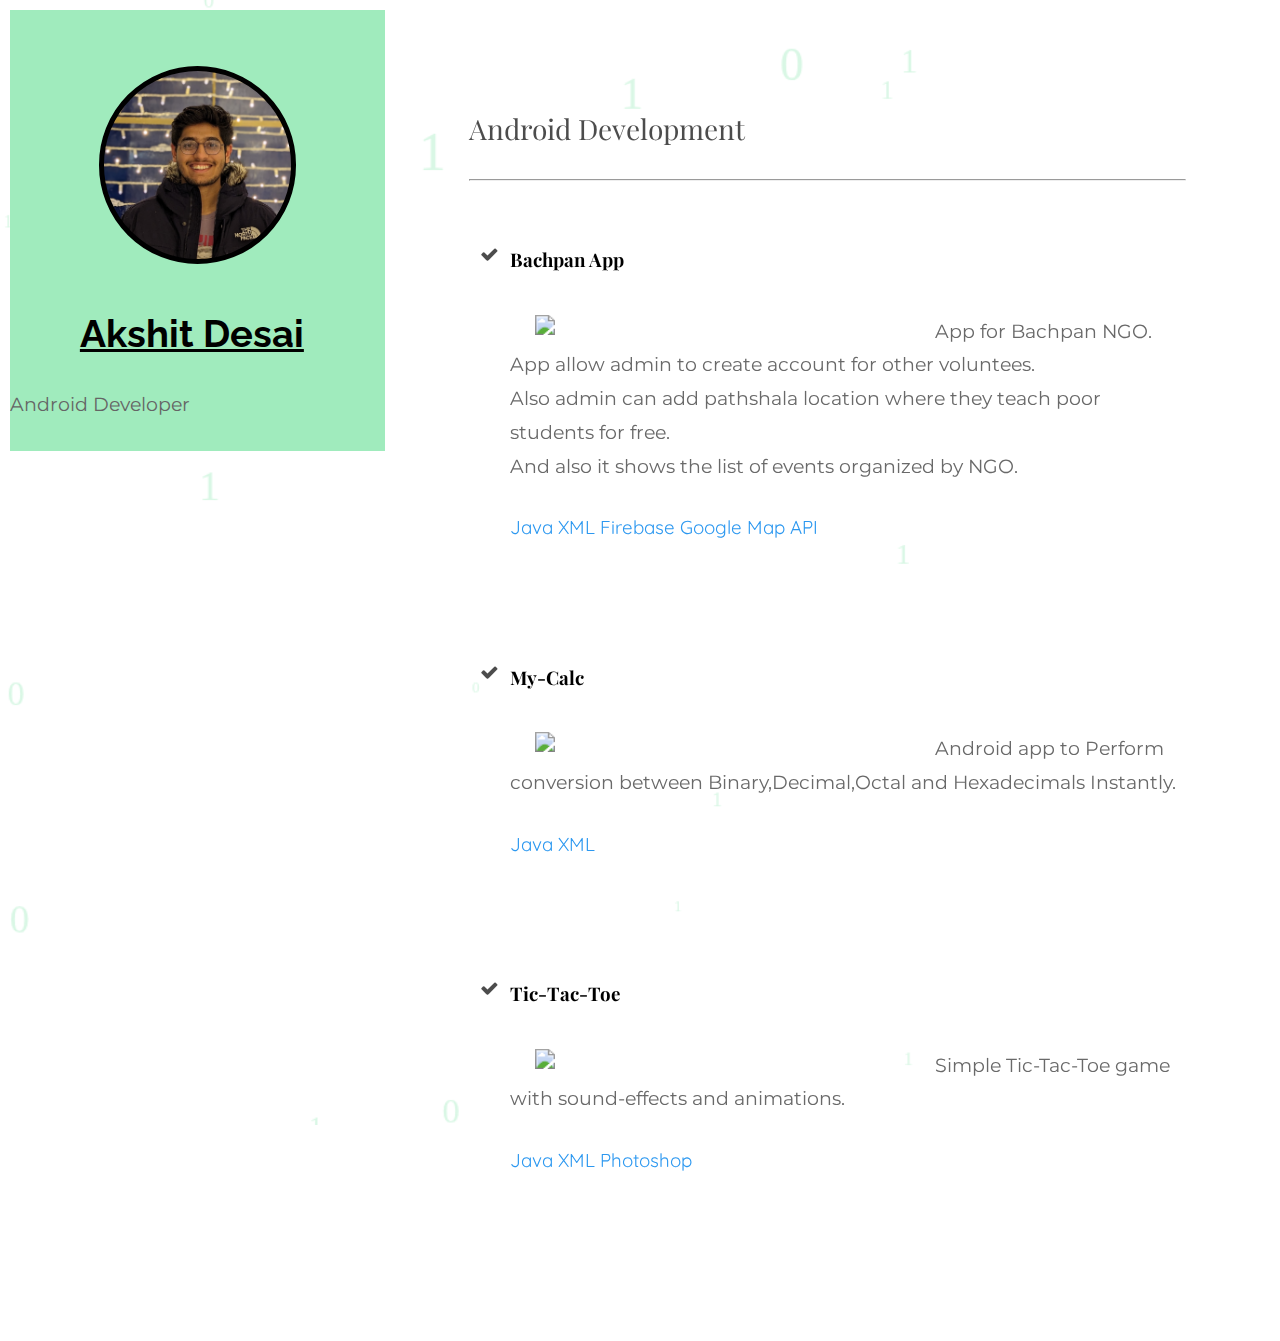
==== commit 73c14967: "[UPDATE] added new images and resume" ====
--- a/android.html
+++ b/android.html
@@ -43,7 +43,7 @@
             <a href="#" class="js-colorlib-nav-toggle colorlib-nav-toggle" data-toggle="collapse" data-target="#navbar" aria-expanded="false" aria-controls="navbar"><i></i></a> 
             <aside id="colorlib-aside" role="complementary" class="border js-fullheight">
                <div class="text-center">
-                  <div class="author-img" style="background-image: url(images/AD.png);"></div>
+                  <div class="author-img" style="background-image: url(images/Akshit.jpg);"></div>
                   <h1 id="colorlib-logo"><a href="index.html">Akshit Desai</a></h1>
                   <p style="color:#656565">Android Developer<p>
                </div>
